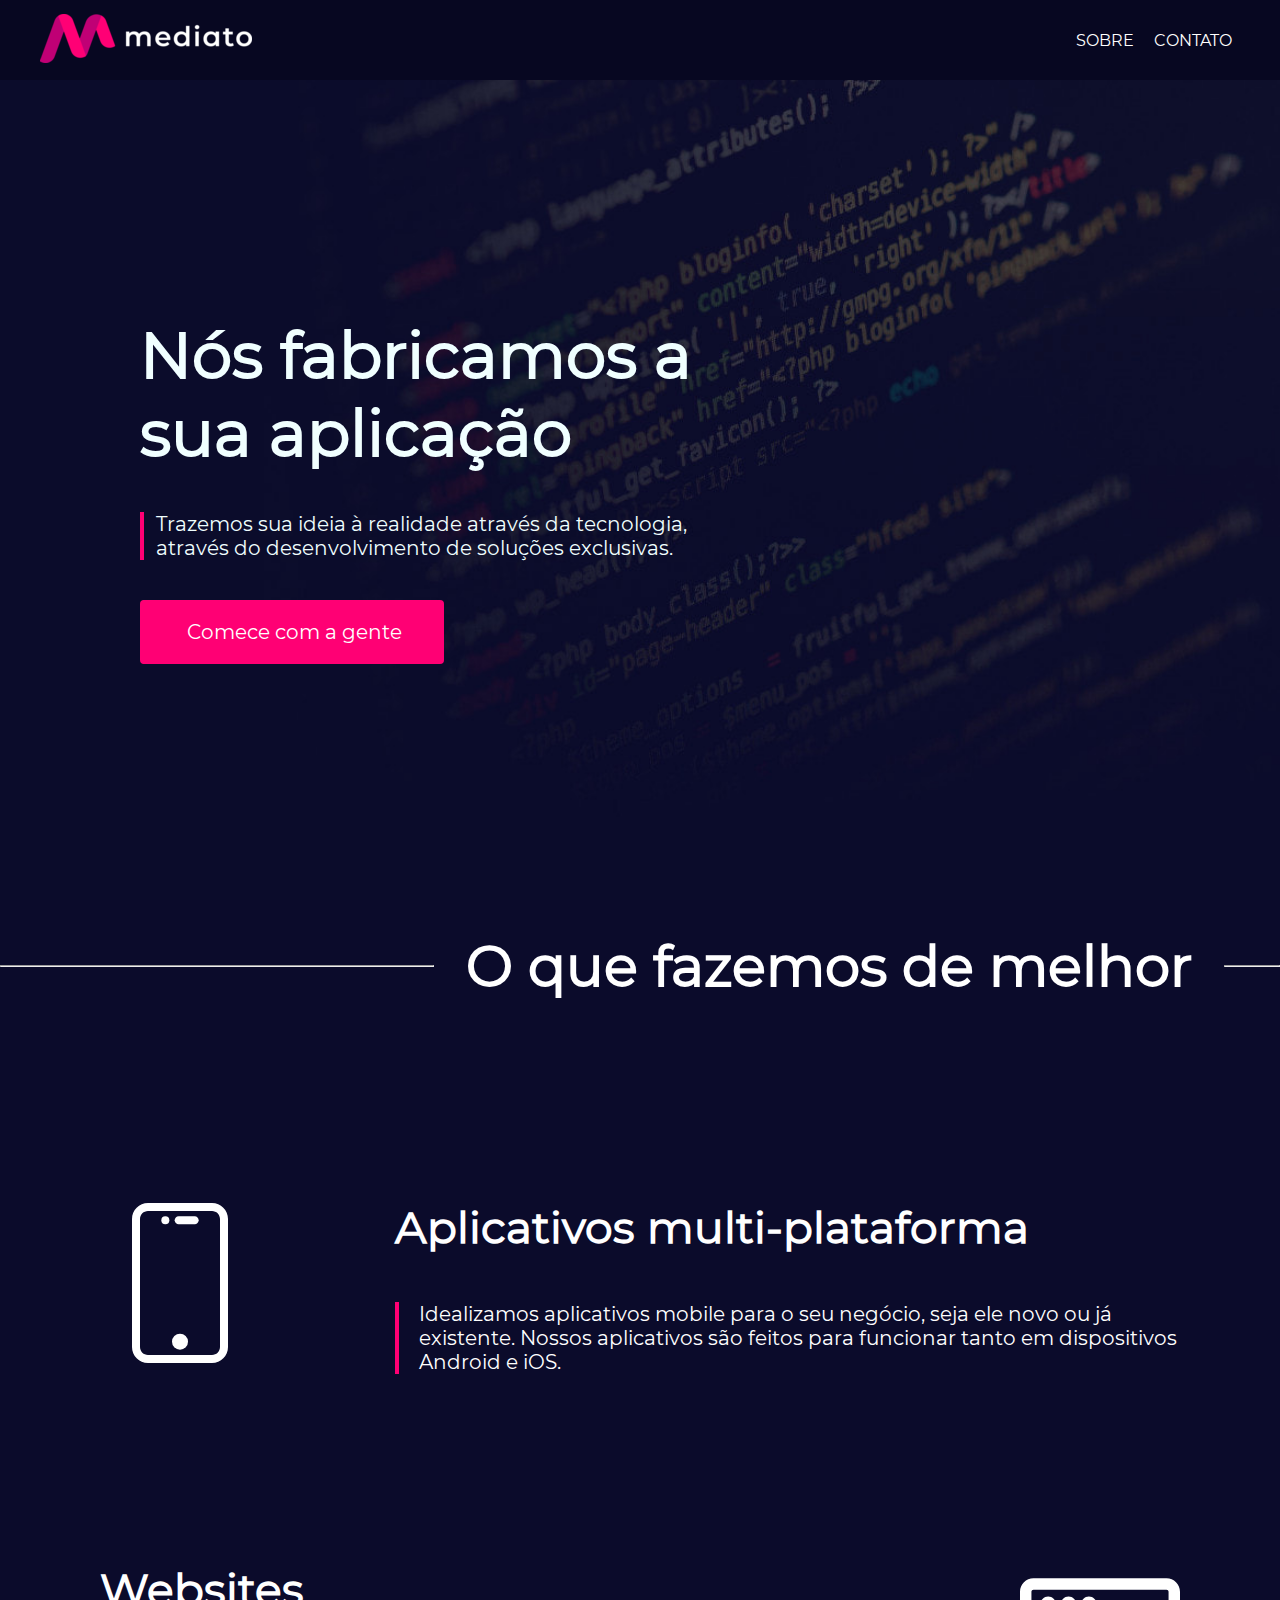
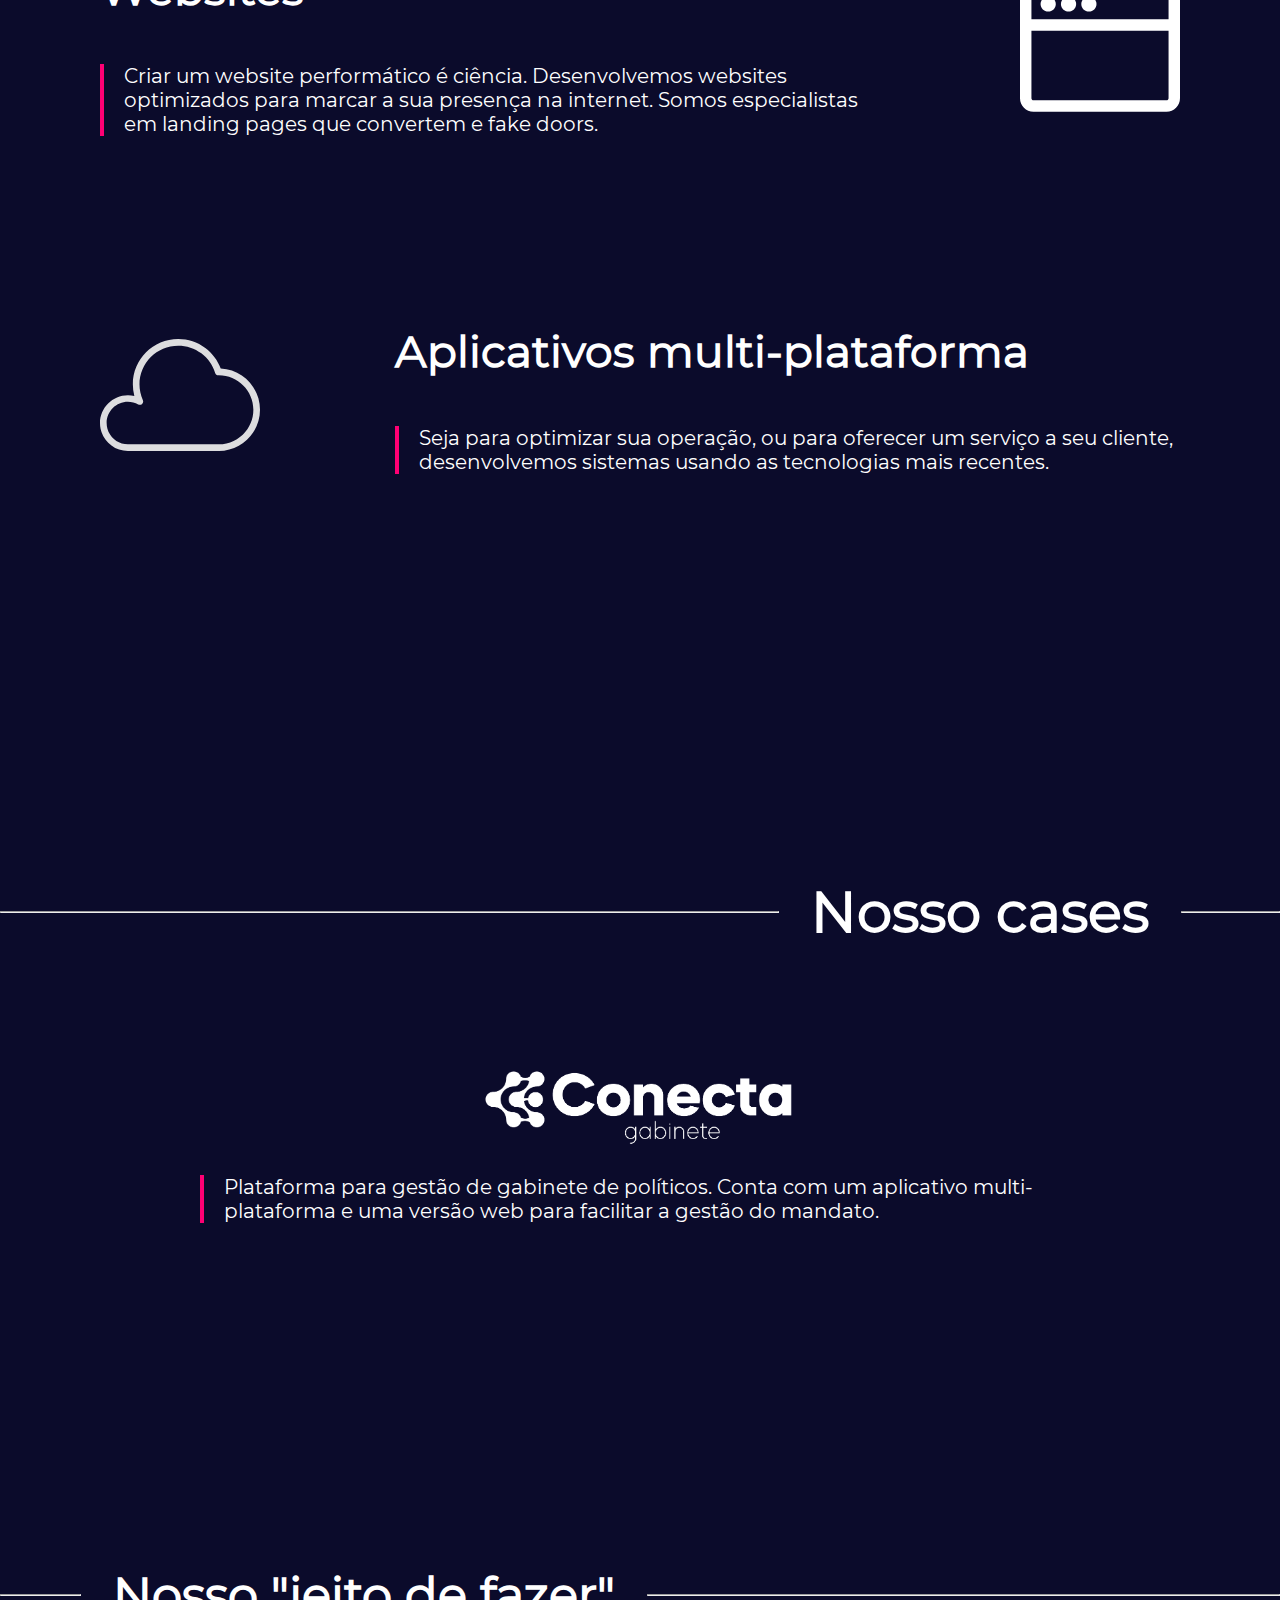
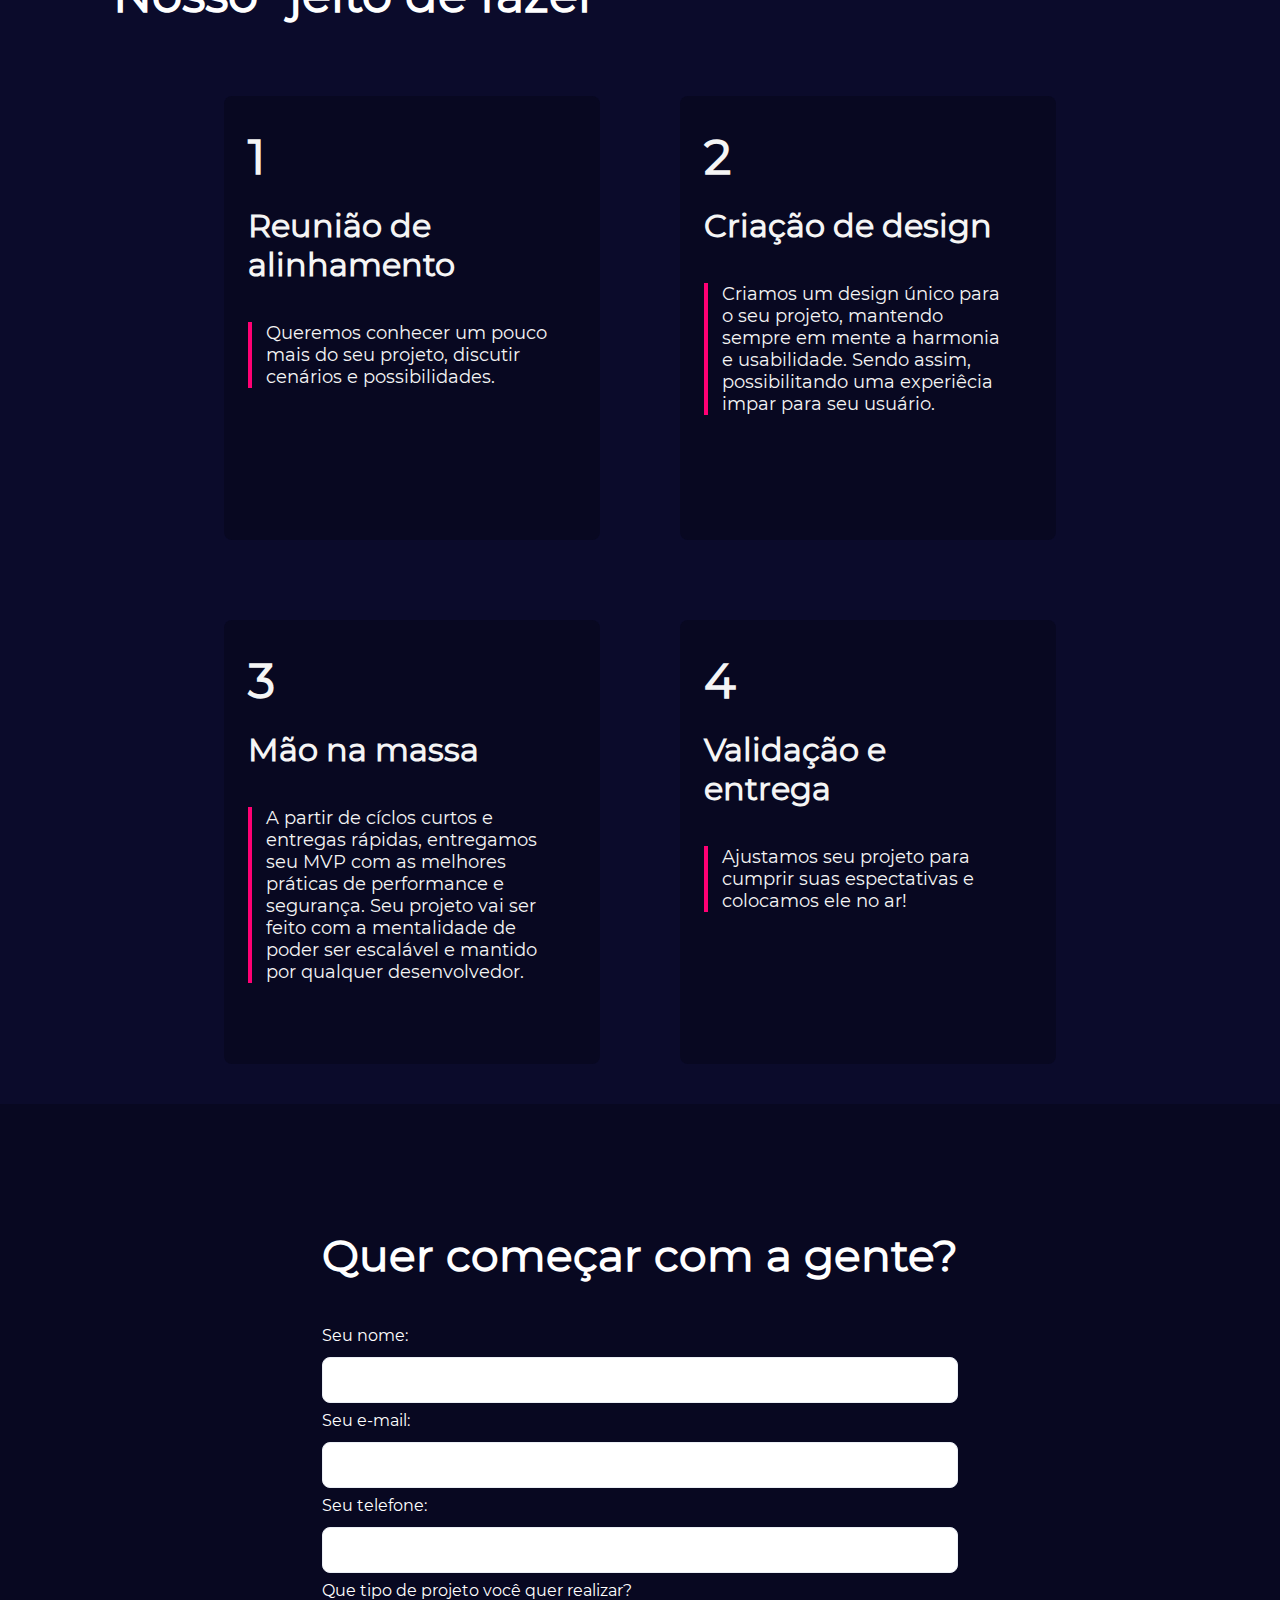
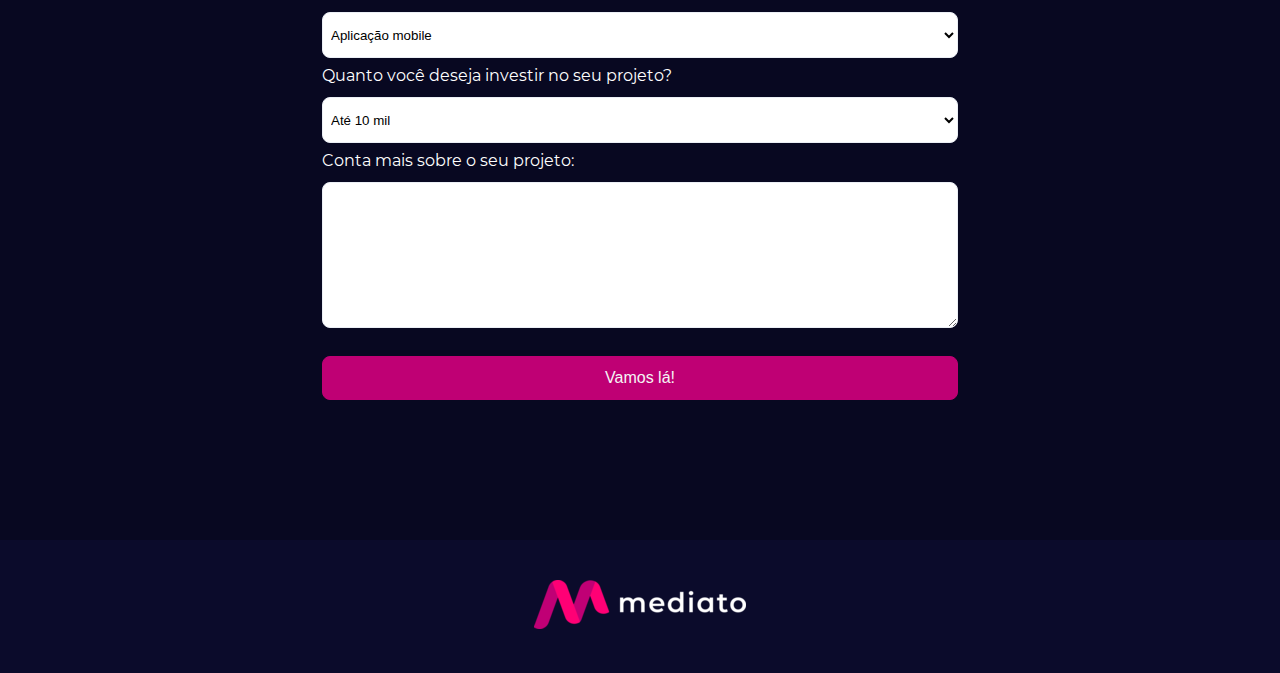
==== index.html @ 95ff173a "fix: longer title tag" ====
<!DOCTYPE html>
<html lang="en">

<head>
  <meta charset="UTF-8">
  <meta http-equiv="X-UA-Compatible" content="IE=edge">
  <meta name="viewport" content="width=device-width, initial-scale=1.0">


  <link rel="apple-touch-icon" sizes="180x180" href="/assets/fav-icons/apple-touch-icon.png">
  <link rel="icon" type="image/png" sizes="32x32" href="/assets/fav-icons/favicon-32x32.png">
  <link rel="icon" type="image/png" sizes="16x16" href="/assets/fav-icons/favicon-16x16.png">
  <link rel="manifest" href="/assets/fav-icons/site.webmanifest">
  <link rel="mask-icon" href="/assets/fav-icons/safari-pinned-tab.svg" color="#ff0074">
  <link rel="shortcut icon" href="/assets/fav-icons/favicon.ico">
  <meta name="msapplication-TileColor" content="#da532c">
  <meta name="msapplication-config" content="/assets/fav-icons/browserconfig.xml">
  <meta name="theme-color" content="#ffffff">

  <link rel="preload" as="style" href='./fonts/Montserrat.css' onload="this.rel='stylesheet'">

  <link href='./css/index.css' rel='stylesheet'>

  <title>Mediato Tecnologia - Desenvolvimento de Produtos Digitais</title>
</head>

<body>
  <header>
    <div class="header-container">
      <a href="https://mediato.dev" class="header-logo">
        <img alt="logo" width="212" height="49" src="./assets/logo.png">
      </a>
      <div id="header-menu" class="header-menu">
        <a href="#services-section">Sobre</a>
        <a href="#contact-section">Contato</a>
      </div>
      <a href="javascript:void(0);" class="icon" onclick="toggleHamburger()">
        <svg viewBox="0 0 100 80" width="40" height="40">
          <rect width="100" height="12"></rect>
          <rect y="30" width="100" height="16"></rect>
          <rect y="60" width="100" height="20"></rect>
        </svg>
      </a>
    </div>
    <div id="header-menu-mobile" class="header-menu-mobile">
      <a href="#services-section">Sobre</a>
      <a href="#contact-section">Contato</a>
    </div>

  </header>

  <section class="hero-section">
    <div class="cta-text">
      <h1>Nós fabricamos a sua aplicação</h1>
      <p>Trazemos sua ideia à realidade através da tecnologia, através do desenvolvimento de soluções exclusivas.</p>
      <a href="#contact-section">Comece com a gente</a>
    </div>
  </section>

  <section id="services-section" class="services-section">
    <div class="services-title">
      <div class="rule-start">
        <hr>
      </div>
      <h2>O que fazemos de melhor</h2>
      <div class="rule-end">
        <hr>
      </div>
    </div>

    <div class="services-list">
      <div class="services-item">
        <div class="image-container">
          <img alt="smartphone" height="160" width="160" src="./assets/smartphone.svg">
        </div>
        <div class="item-container">
          <p class="services-item-title">Aplicativos multi-plataforma</p>
          <p class="services-item-description">Idealizamos aplicativos mobile para o seu negócio, seja ele novo ou já
            existente. Nossos aplicativos são feitos para funcionar tanto em dispositivos Android e iOS.</p>
        </div>
      </div>

      <div class="services-item-reverse">
        <div class="image-container-reverse">
          <img alt="browser" height="160" width="160" src="./assets/browser-window.svg">
        </div>
        <div class="item-container">
          <p class="services-item-title">Websites</p>
          <p class="services-item-description">Criar um website performático é ciência. Desenvolvemos websites
            optimizados para marcar a sua presença na internet. Somos especialistas em landing pages que convertem e
            fake doors.</p>
        </div>
      </div>

      <div class="services-item">
        <div class="image-container">
          <img alt="cloud" height="160" width="160" src="./assets/big-cloud.svg">
        </div>
        <div class="item-container">
          <p class="services-item-title">Aplicativos multi-plataforma</p>
          <p class="services-item-description">Seja para optimizar sua operação, ou para oferecer um serviço a seu
            cliente, desenvolvemos sistemas usando as tecnologias mais recentes.</p>
        </div>
      </div>
    </div>

  </section>

  <section class="cases-section">
    <div class="cases-title">
      <div class="rule-start">
        <hr>
      </div>
      <h2>Nosso cases</h2>
      <div class="rule-end">
        <hr>
      </div>
    </div>
    <div class="cases-list">
      <div class="cases-item">
        <div class="case-image-container">
          <a href="https://conectagabinete.com.br">
            <img width="324" height="93" alt="logo conecta gabinete" src="./assets/cases/conecta-gabinete.png">
          </a>
        </div>
        <div class="cases-item-container">
          <p class="cases-item-description">Plataforma para gestão de gabinete de políticos. Conta com um aplicativo
            multi-plataforma e uma versão web para facilitar a gestão do mandato.</p>
        </div>
      </div>
    </div>


  </section>


  <section class="how-section">
    <div class="how-title">
      <div class="rule-start">
        <hr>
      </div>
      <h2>Nosso "jeito de fazer"</h2>
      <div class="rule-end">
        <hr>
      </div>
    </div>

    <div class="how-steps-list">

      <div class="how-steps-item">
        <div class="item-container">
          <div class="how-item-header">
            <p>1</p>
          </div>
          <h3 class="how-item-title">Reunião de alinhamento</h3>
          <p class="how-item-description">Queremos conhecer um pouco mais do seu projeto, discutir cenários e
            possibilidades.</p>
        </div>
      </div>

      <div class="how-steps-item">
        <div class="item-container">
          <div class="how-item-header">
            <p>2</p>
          </div>
          <h3 class="how-item-title">Criação de design</h3>
          <p class="how-item-description">Criamos um design único para o seu projeto, mantendo sempre em mente a
            harmonia e usabilidade. Sendo assim, possibilitando uma experiêcia impar para seu usuário.</p>
        </div>
      </div>

      <div class="how-steps-item">
        <div class="item-container">
          <div class="how-item-header">
            <p>3</p>
          </div>
          <h3 class="how-item-title">Mão na massa</h3>
          <p class="how-item-description">A partir de cíclos curtos e entregas rápidas, entregamos seu MVP com as
            melhores práticas de performance e segurança. Seu projeto vai ser feito com a mentalidade de poder ser
            escalável e mantido por qualquer desenvolvedor.</p>
        </div>
      </div>

      <div class="how-steps-item">
        <div class="item-container">
          <div class="how-item-header">
            <p>4</p>
          </div>
          <h3 class="how-item-title">Validação e entrega</h3>
          <p class="how-item-description">Ajustamos seu projeto para cumprir suas espectativas e colocamos ele no ar!
          </p>
        </div>
      </div>

    </div>

  </section>

  <!-- <section class="tools-section">
    <div class="tools-title">
      <div class="rule-start">
        <hr>
      </div>
      <h2>Nossas ferramentas</h2>
      <div class="rule-end">
        <hr>
      </div>
    </div>
    <div class="tools-list">
      <img alt="node-icon" class="tool-item" src="./assets/tools/node.svg" width="96" height="96" />
      <img alt="ts-icon" class="tool-item" src="./assets/tools/ts.svg" width="96" height="96" />
      <img alt="js-icon" class="tool-item" src="./assets/tools/js.svg" width="96" height="96" />
      <img alt="docker-icon" class="tool-item" src="./assets/tools/docker.svg" width="96" height="96" />
      <img alt="postgre-icon" class="tool-item" src="./assets/tools/postgre.svg" width="96" height="96" />
      <img alt="mysql-icon" class="tool-item" src="./assets/tools/mysql.svg" width="96" height="96" />
      <img alt="mongo-icon" class="tool-item" src="./assets/tools/mongo.svg" width="96" height="96" />
      <img alt="flutter-icon" class="tool-item" src="./assets/tools/flutter.svg" width="96" height="96" />
      <img alt="kotlin-icon" class="tool-item" src="./assets/tools/kotlin.svg" width="96" height="96" />
      <img alt="react-icon" class="tool-item" src="./assets/tools/react.svg" width="96" height="96" />

    </div>


  </section> -->

  <section id="contact-section" class="contact-section">
    <div class="contact-container">
      <div class="title-container">
        <h3>Quer começar com a gente?</h3>
      </div>
      <div class="form-container">
        <form action="mailer/index.php" method="post">
          <label for="name">Seu nome:</label>
          <input class="form-container-input" type="text" name="name" id="name">

          <label for="email">Seu e-mail:</label>
          <input class="form-container-input" type="email" name="email" id="email">

          <label for="phone">Seu telefone:</label>
          <input class="form-container-input" type="tel" maxlength="11" name="phone" id="phone">

          <label for="project_type">Que tipo de projeto você quer realizar?</label>
          <select name="project_type" id="project_type">
            <option value="app">Aplicação mobile</option>
            <option value="website">Website institucional</option>
            <option value="web_platadorm">Plataforma web</option>
            <option value="other">Outra coisa (especifique na descrição)</option>

          </select>

          <label for="project_budget">Quanto você deseja investir no seu projeto?</label>
          <select name="project_budget" id="project_budget">
            <option value="less_10k">Até 10 mil</option>
            <option value="10k_to_20k">de 10 a 20 mil</option>
            <option value="20k_to_30k">de 20 a 30 mil</option>
            <option value="more_30k">Mais de 30 mil</option>
          </select>

          <label for="project_description">Conta mais sobre o seu projeto:</label>
          <textarea class="form-container-input" name="project_description" id="project_description"
            spellcheck="false"></textarea>

          <input class="submit-contact" type="submit" value="Vamos lá!">
        </form>
      </div>

    </div>
  </section>

  <footer>
    <div class="footer-container">
      <a href="https://mediato.dev" class="header-logo">
        <img alt="logo" width="212" height="49" src="./assets/logo.png">
      </a>
      <!-- <div class="social">
        <a href="" class="header-logo">
          <img width="32" height="32" src="./assets/social/whatsapp.svg">
        </a>
        <a href="" class="header-logo">
          <img width="32" height="32" src="./assets/social/instagram.svg">
        </a>

      </div> -->

    </div>

  </footer>

  <script>
    function toggleHamburger() {
      var x = document.getElementById("header-menu-mobile");
      if (x.className === "header-menu-mobile") {
        x.className += "-hidden";
      } else {
        x.className = "header-menu-mobile";
      }
    }
  </script>

</body>

</html>
---- fonts/Montserrat.css ----
/* cyrillic-ext */
@font-face {
  font-family: 'Montserrat';
  font-style: normal;
  font-weight: 400;
  src: url(JTUSjIg1_i6t8kCHKm459WRhyzbi.woff2) format('woff2');
  unicode-range: U+0460-052F, U+1C80-1C88, U+20B4, U+2DE0-2DFF, U+A640-A69F, U+FE2E-FE2F;
}
/* cyrillic */
@font-face {
  font-family: 'Montserrat';
  font-style: normal;
  font-weight: 400;
  src: url(JTUSjIg1_i6t8kCHKm459W1hyzbi.woff2) format('woff2');
  unicode-range: U+0400-045F, U+0490-0491, U+04B0-04B1, U+2116;
}
/* vietnamese */
@font-face {
  font-family: 'Montserrat';
  font-style: normal;
  font-weight: 400;
  src: url(JTUSjIg1_i6t8kCHKm459WZhyzbi.woff2) format('woff2');
  unicode-range: U+0102-0103, U+0110-0111, U+0128-0129, U+0168-0169, U+01A0-01A1, U+01AF-01B0, U+1EA0-1EF9, U+20AB;
}
/* latin-ext */
@font-face {
  font-family: 'Montserrat';
  font-style: normal;
  font-weight: 400;
  src: url(JTUSjIg1_i6t8kCHKm459Wdhyzbi.woff2) format('woff2');
  unicode-range: U+0100-024F, U+0259, U+1E00-1EFF, U+2020, U+20A0-20AB, U+20AD-20CF, U+2113, U+2C60-2C7F, U+A720-A7FF;
}
/* latin */
@font-face {
  font-family: 'Montserrat';
  font-style: normal;
  font-weight: 400;
  src: url(JTUSjIg1_i6t8kCHKm459Wlhyw.woff2) format('woff2');
  unicode-range: U+0000-00FF, U+0131, U+0152-0153, U+02BB-02BC, U+02C6, U+02DA, U+02DC, U+2000-206F, U+2074, U+20AC, U+2122, U+2191, U+2193, U+2212, U+2215, U+FEFF, U+FFFD;
}
---- css/index.css ----
body { 
  margin: 0;
  font-family: Montserrat, Arial, Helvetica, sans-serif;
}

header {
  background-color: #070721;
}

.header-container {
  display: flex;
  justify-content: space-between;
  align-items: center;
  background-color: #070721;
  margin: 0px 40px 0px 40px;
  height: 80px;
  font-weight: 500;
}


.header-menu > a {
  padding: 8px;
  text-transform: uppercase;
  border-radius: 4px;
  color: white;
  text-decoration: none;
}

.header-menu > a:hover {
  background-color: #bf0074;
  color: #080821;
}

.hero-section {
  color: azure;
  display: flex;
  justify-content: flex-start;
  min-height: calc(100vh - 80px);
  background-image: url("../assets/bg-code.jpg");
  background-size: cover;
}

.cta-text {
  display: flex;
  flex-direction: column;
  padding: 120px;
  max-width: 50vw;
  justify-content: center;
}

.cta-text > h1 {
  margin: 20px;
  font-size: 64px;
}

.cta-text > p {
  border-left: 4px solid #ff0074;
  margin: 20px;
  padding-left: 12px;
  font-size: 20px;
}

.cta-text > a {
  border-radius: 4px;
  text-align: center;
  width: 260px;
  background-color: #ff0074;
  border-left: 4px solid #ff0074;
  margin: 20px;
  padding: 20px;
  font-size: 20px;

  
  color: white;
  text-decoration: none;
}

.services-section {
  background-color: #0B0B2B;
  color: white;
  display: flex;
  flex-direction: column;
  justify-content: flex-start;
  min-height: 100vh;
}

.services-title {
  display: flex;
  flex-direction: row;
}

.services-section h2 {
  font-size: 56px;
  text-align: center;
  margin: 32px;
}

.rule-start {
  margin: auto;
  flex-grow: 4;
}

.rule-end {
  margin: auto;
  flex-grow: 0.5;
}

.services-list {
  margin: 0 400px 0 400px;
}

.services-item {
  justify-content: flex-start;
  display: flex;
  flex-direction: row;
  margin: 140px 0 140px 0;
}

.services-item-reverse {
  display: flex;
  flex-direction: row-reverse;
  margin: 140px 0 140px 0;
}

.image-container {
  display: flex;
  align-items: center;
  width: min-content;
  flex-grow: 1;
}

.case-image-container {
  display: flex;
  align-items: center;
  width: min-content;
  flex-grow: 1;
}

.image-container-reverse {
  display: flex;
  align-items: center;
  justify-content: flex-end;
  width: min-content;
  flex-grow: 1;
}

.image-container > img {
  filter: invert(1);
}

.image-container-reverse > img {
  filter: invert(1);
}

.item-container {
  width: min-content;
  flex-grow: 4;
  display: flex;
  flex-direction: column;
}


.services-item-title {
  font-size: 44px;
  font-weight: 800;
  margin: 28px 0 28px 0;
}

.services-item-description {
  border-left: 4px solid #ff0074;
  padding-left: 20px;
  font-size: 20px;
}

.cases-section {
  background-color: #0B0B2B;
  color: white;
  display: flex;
  flex-direction: column;
  justify-content: center;
  min-height: 100vh;
}

.cases-title {
  display: flex;
  flex-direction: row;
}

.cases-section h2 {
  font-size: 56px;
  text-align: center;
  margin: 32px;
}

.cases-list {
  margin: 0 200px 0 200px;
}

.cases-item {
  justify-content: center;
  align-items: center;
  display: flex;
  flex-direction: column;
  margin: 80px 0 80px 0;
}

.cases-item-description {
  border-left: 4px solid #ff0074;
  padding-left: 20px;
  font-size: 20px;
}

.cases-item-container {
  flex-grow: 4;
  display: flex;
  flex-direction: column;
}


.how-section {
  background-color: #0b0b2b;
  color: white;
  display: flex;
  flex-direction: column;
  justify-content: flex-start;
  min-height: 90vh;
}

.how-title {
  display: flex;
  flex-direction: row-reverse;
}

.how-section h2 {
  font-size: 48px;
  text-align: center;
  margin: 32px;
}

.how-steps-list {
  display: flex;
  flex-direction: row;
  justify-content: center;
  align-items: center;
  flex-wrap: wrap;
  min-height: calc(100vh - 122.55px);
}

.how-steps-item {
  height: 380px;
  background-color: #080821;
  color: #f5f5f5;
  display: flex;
  flex-direction: row;
  padding: 32px 52px 32px 24px;
  border-radius: 8px;
  margin: 40px;
  width: 300px;
}

.how-item-header {
  display: flex;
  flex-direction: row;
  justify-content: space-between;
}

.how-item-header > p {
  color: #f5f5f5;
  font-weight: 900;
  font-size: 48px;
  margin: 0px;
}

.how-item-title {
  font-size: 32px;
  font-weight: 800;
  margin: 20px 0 20px 0;
}

.how-item-description {
  border-left: 4px solid #ff0074;
  padding-left: 14px;
  font-size: 18px;
}

.how-item-header > img {
  filter: invert(1);
}

.tools-section {
  background: linear-gradient(#0b0b2b, #080821);
  background-color: #0b0b2b;
  color: white;
  display: flex;
  flex-direction: column;
  justify-content: flex-start;
}

.tools-title {
  display: flex;
  flex-direction: row;
}

.tools-section h2 {
  font-size: 48px;
  text-align: center;
  margin: 32px;
}

.tools-list {
  display: flex;
  flex-direction: row;
  justify-content: center;
  align-items: center;
  flex-wrap: wrap;
  min-height: 32vh;
  margin: 40px;
}

.tool-item {
  border-radius: 200px;
  background-color: #f5f5f5;
  margin: 8px;
}

.contact-section {
  background-color: #080821;
  color: white;
  display: flex;
  flex-direction: column;
  justify-content: center;
  align-items: center;
}

.title-container > h3 {
  font-size: 44px;
}

.contact-container {
  display: flex;
  flex-direction: column;
  max-width: 1000px;
  padding: 80px 40px 40px;
  margin-bottom: 100px;
}

.form-container {
  display: flex;
  flex-direction: column;
}

.form-container > form {
  display: flex;
  flex-direction: column;
}

.form-container-input {
  font-size: 16px;
  border-radius: 8px;
  border: 1px solid rgb(235, 239, 245);
  background: rgb(255, 255, 255);
  height: 20px;
  padding: 12px 16px;
  margin: 8px 0px 8px 0px
}

.form-container > form > select, option {
  border-radius: 8px;
  border: 1px solid rgb(235, 239, 245);
  background: rgb(255, 255, 255);
  height: 46px;
  margin: 8px 0px 8px 0px;
  padding: 4px;
}

.form-container > form > textarea {
  border-radius: 8px;
  border: 1px solid rgb(235, 239, 245);
  background: rgb(255, 255, 255);
  height: 120px;
  margin: 8px 0px 8px 0px
}


.form-container > form > label {
  margin: 0 0 4px 0;
  font-size: 16px;
}

footer {
  background-color: #0B0B2B;
  padding: 40px;
  display: flex;
  justify-content: center;


}

.footer-container {
  display: flex;
  flex-direction: row;
  justify-content: space-around;
  width: 100%;
}

.social{
  display: flex;
  flex-direction: row;
}

.social > a {
  margin: 0px 8px 0px 8px;
}

.icon {
  display: none;
  margin: 20px;
}

.header-menu-mobile-hidden {
  display: flex;
  flex-direction: column;
  justify-content: center;
}

.header-menu-mobile {
  display: none;
}

.header-menu-mobile-hidden > a {
  text-align: center;
  padding: 8px;
  text-transform: uppercase;
  border-radius: 4px;
  color: white;
  text-decoration: none;
}

.header-menu-mobile-hidden > a:hover {
  background-color: #bf0074;
  color: #080821;
}

.submit-contact {
  color: #f5f5f5;
  font-weight: 500;
  font-size: 16px;
  margin-top: 20px;
  height: 44px !important;
  background-color: #bf0074;
  border-radius: 8px;
  border: 1px solid #bf0074;

}


@media (max-width: 768px) {
  .header-container {
    display: flex;
    flex-direction: row;
    align-items: flex-start;
    background-color: #070721;
    font-weight: 500;
    width: 100%;
    margin: unset;
    height: auto;
  }

  .header-logo {
    margin: 20px;
  }

  .hero-section {
    color: azure;
    display: flex;
    justify-content: flex-start;
    min-height: calc(100vh - 80px);
    background-image: url("../assets/bg-code-mobile.jpg");
    background-size: cover;
    width: 100vw;
  }

  .cta-text {
    display: flex;
    flex-direction: column;
    align-items: center;
    padding: 8px;
    justify-content: center;
    max-width: 100vw;
  }

  .cta-text > h1 {
    margin: 20px;
    font-size: 36px;
  }

  .services-section h2 {
    font-size: 36px;
    text-align: center;
    margin: 32px;
  }

  .services-list {
    margin: 8px;
  }

  .cases-list {
    margin: 56px;
  }

  .services-item {
    justify-content: flex-start;
    align-items: center;
    display: flex;
    flex-direction: column;
    margin: 80px 0 80px 0;
  }

  .services-item-reverse {
    display: flex;
    align-items: center;
    flex-direction: column;
    margin: 80px 0 80px 0;

  }

  .services-item-title {
    font-size: 28px;
    font-weight: 800;
    margin: 28px 0 28px 0;
  }

  .services-item-description {
    font-size: 24px;
  }

  .item-container {
    text-align: center;
    width: unset;
    flex-grow: 4;
    display: flex;
    flex-direction: column;
  }

  .cases-section h2 {
    font-size: 36px;
    text-align: center;
    margin: 32px;
  }

  .cases-item {
    justify-content: center;
    align-items: center;
    display: flex;
    flex-direction: column;
    margin: 0px 0 0px 0;
  }

  .how-section h2 {
    font-size: 36px;
    text-align: center;
    margin: 32px;
  }

  .how-steps-item {
    height: auto;
    background-color: #080821;
    display: flex;
    flex-direction: row;
    padding: 40px;
    border-radius: 8px;
    margin: 20px;
    width: 100vw;
  }

  .how-steps-list {
    margin-top: 40px;
  }

  .tools-section h2 {
    font-size: 28px;
    text-align: center;
    margin: 32px;
  }

  .cta-text > a {
    width: initial;
  }

  .header-logo > img {
    width: 141.333333333px;
    height: 32.666666667px;
  }

  .header-menu {
    display: none;
  }


  .icon {
    display: initial;
    margin: 20px;
  }

  .icon > svg {
    width: 32px;
    height: 32px;
    fill: #ff0074;
  }

  .footer-container {
    display: flex;
    flex-direction: column;
    justify-content: space-around;
    width: 100%;
  }

  .social {
    flex-direction: row;
    justify-content: center;
    margin-top: 40px;
  }

  .header-logo {
    display: flex;
    justify-content: center;
  }
  
}

@media (max-width: 1400px) {
  .services-list {
    margin: 0 100px 0 100px;
  }
}
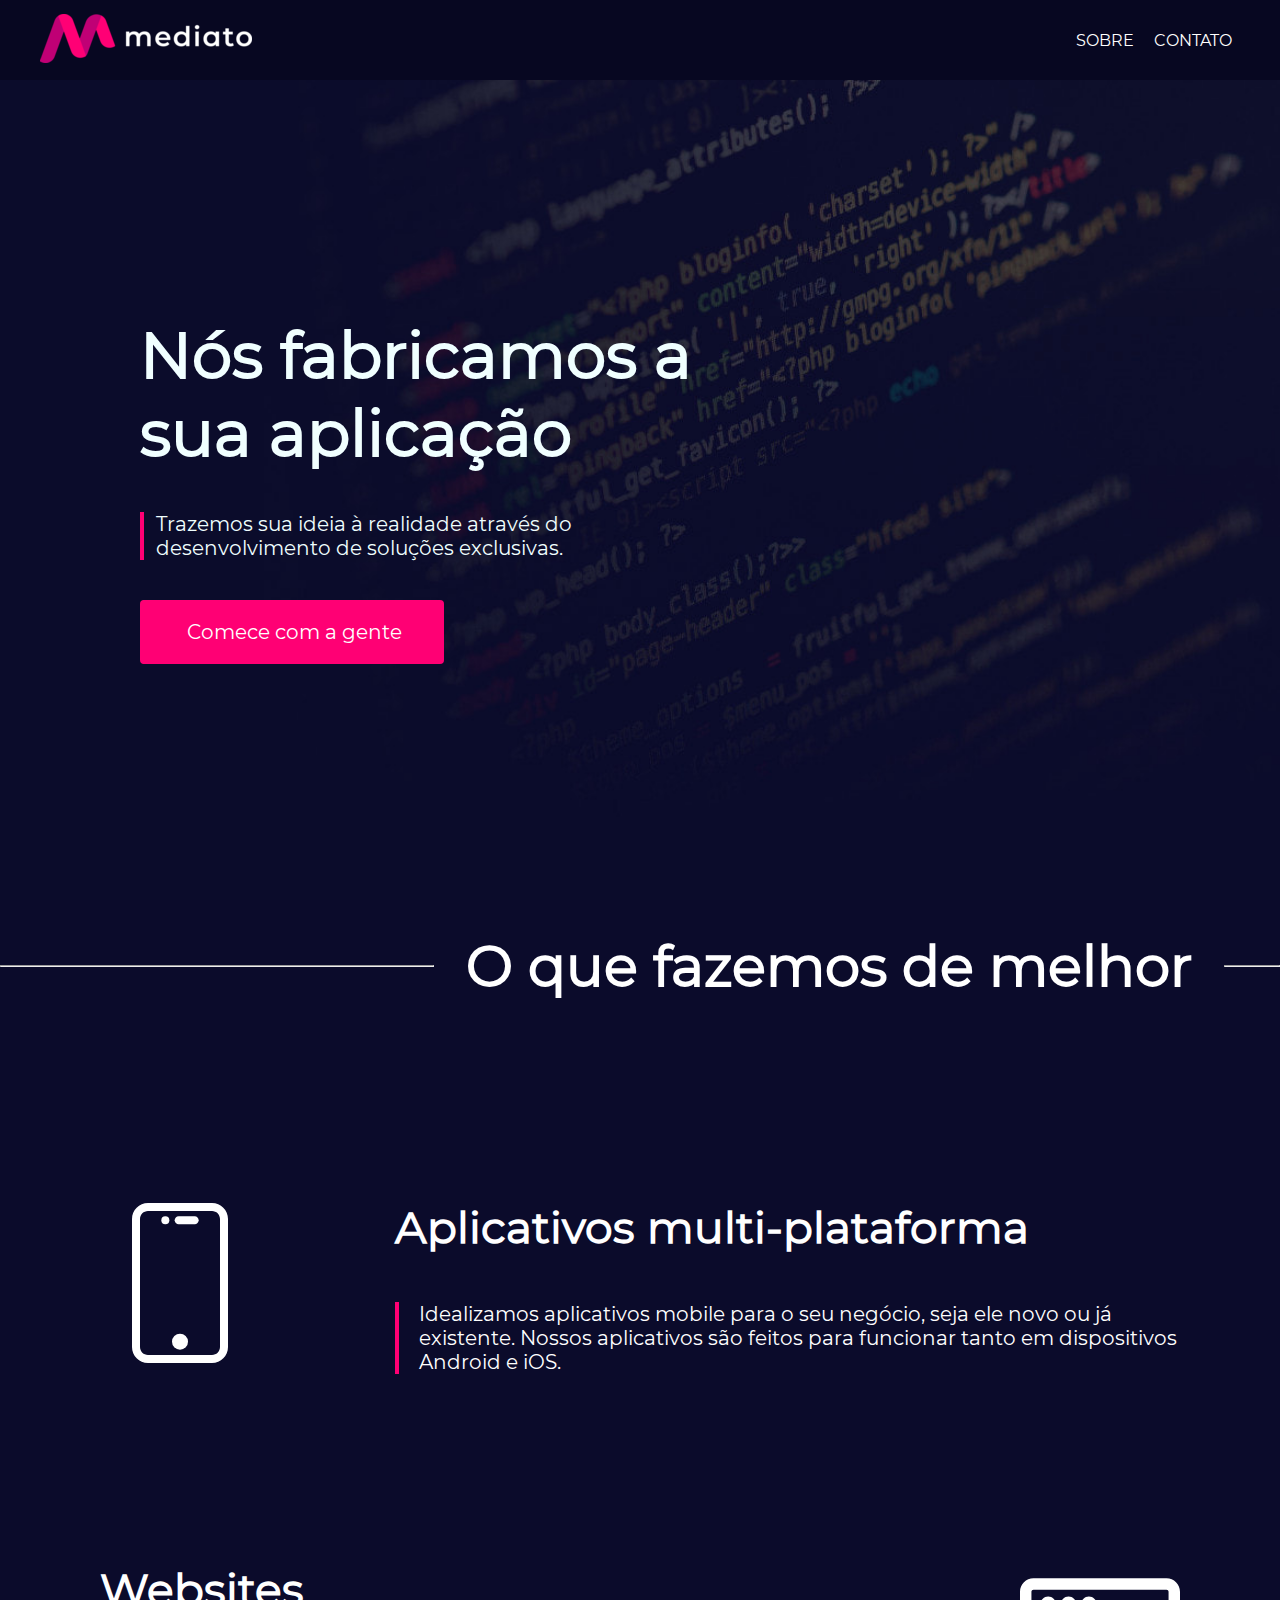
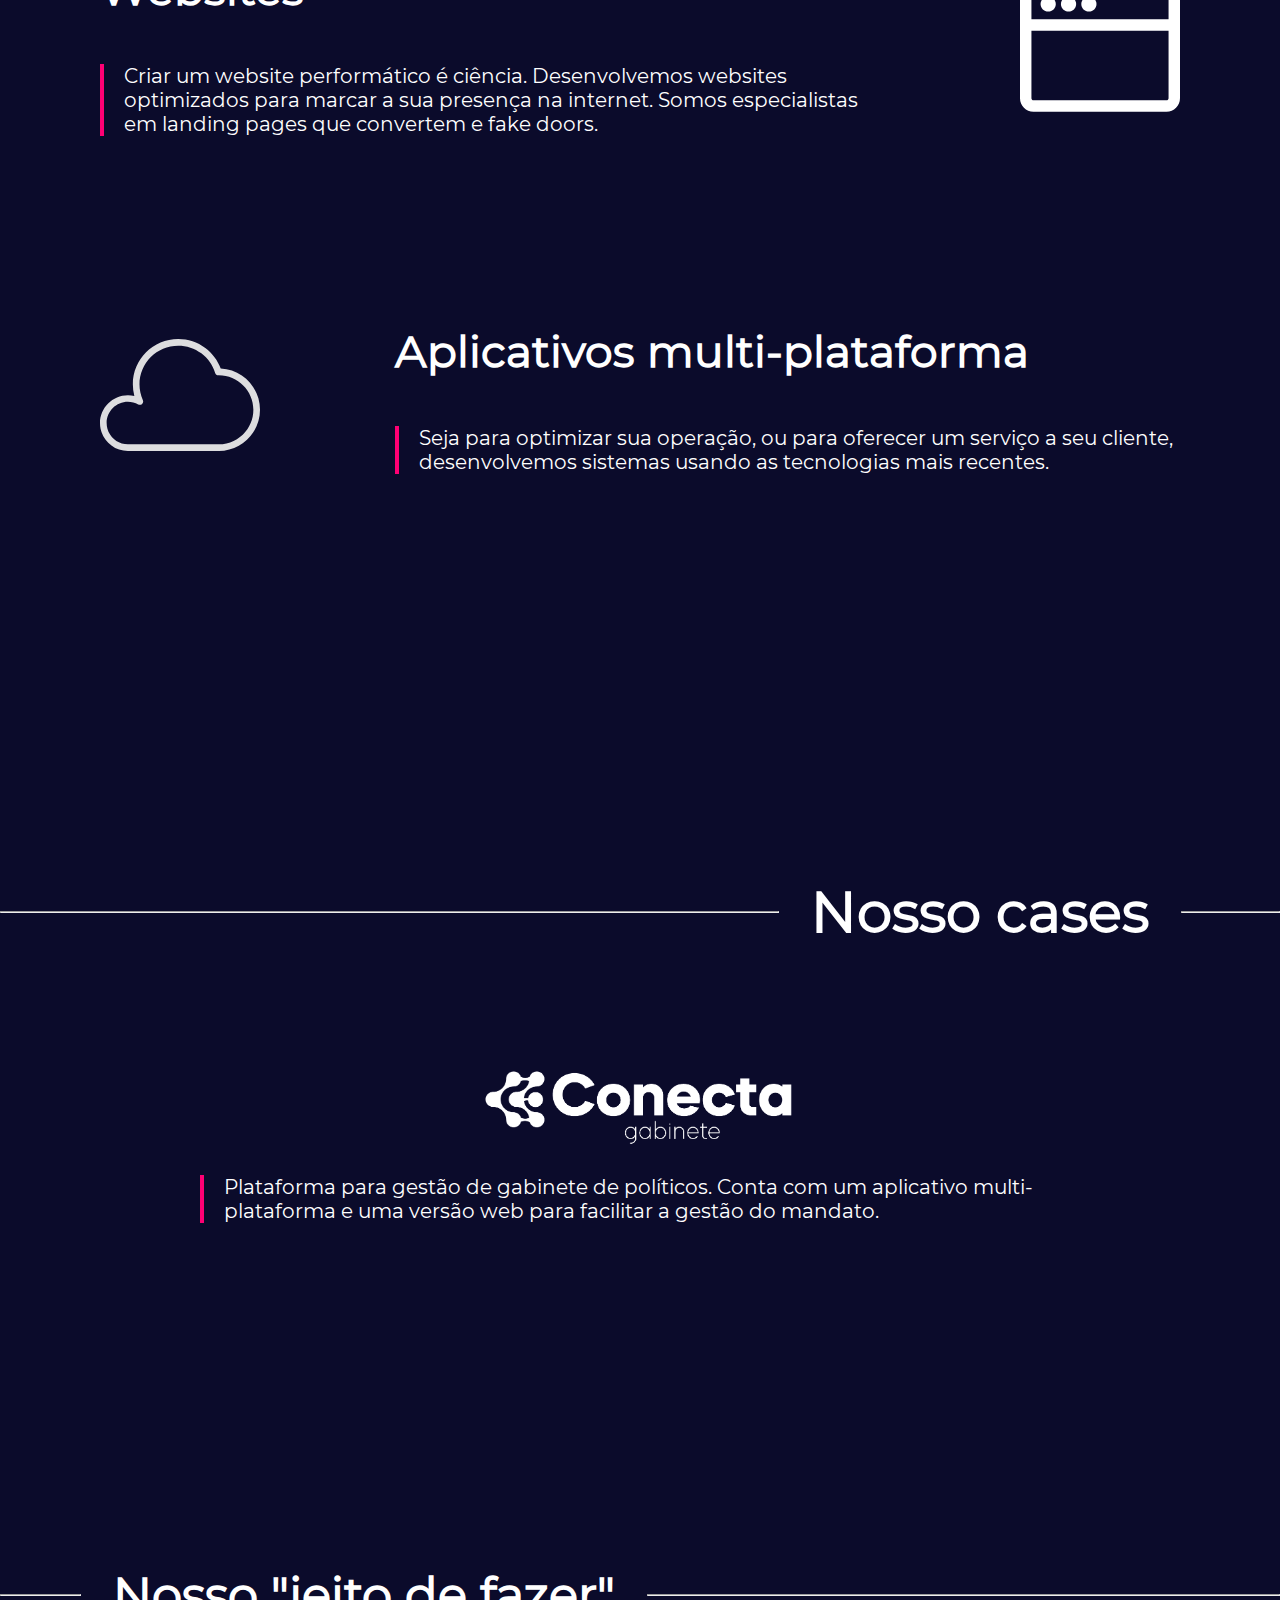
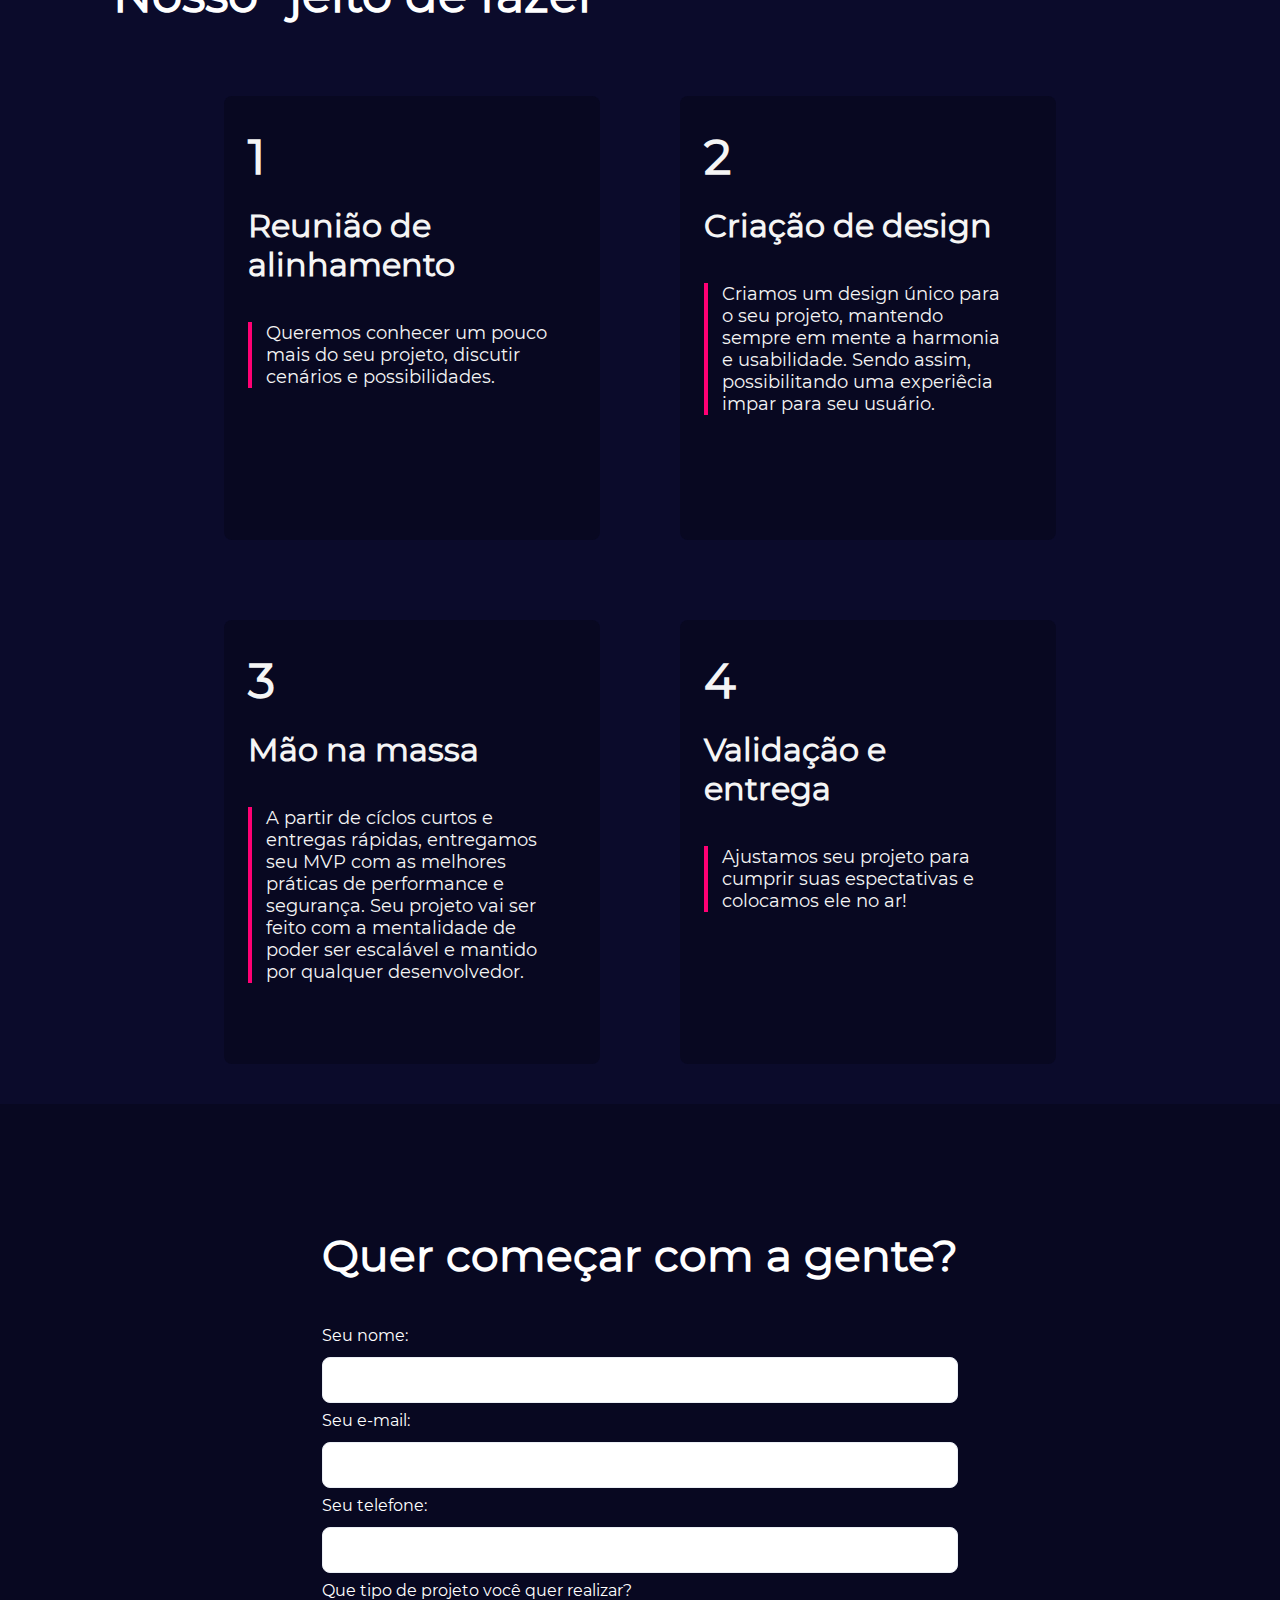
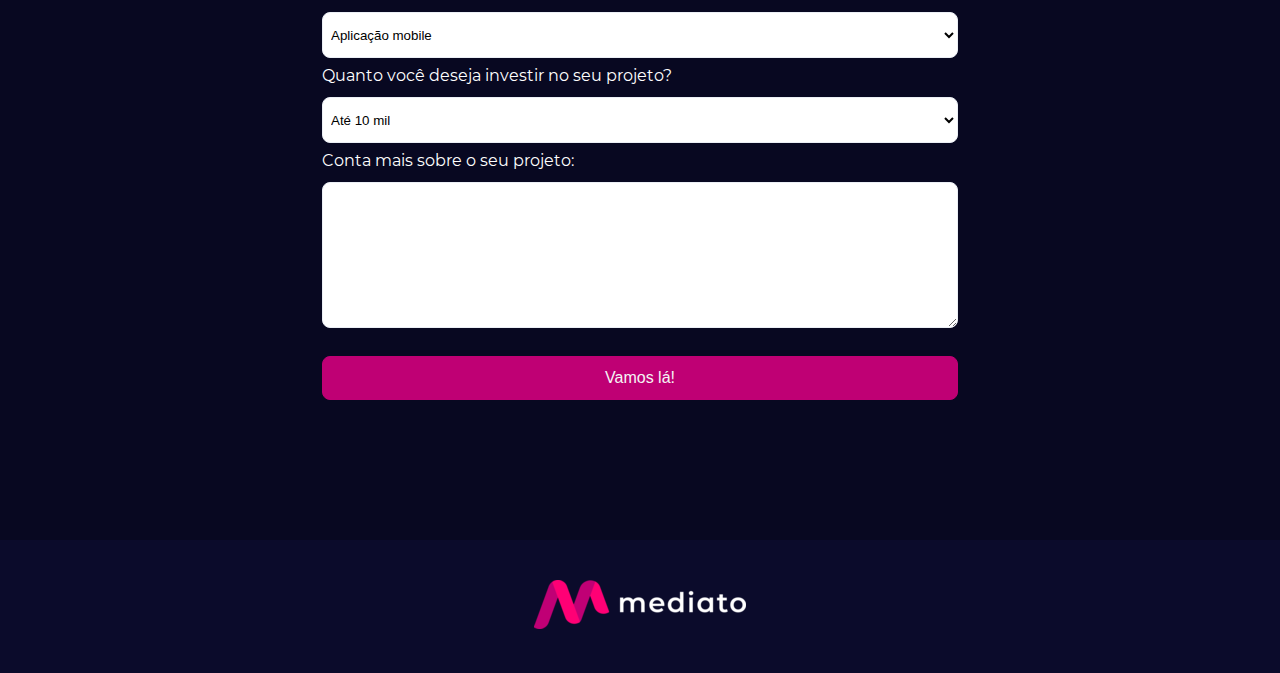
==== commit dfe20ae4: "fix: fix main phrase" ====
--- a/index.html
+++ b/index.html
@@ -6,6 +6,8 @@
   <meta http-equiv="X-UA-Compatible" content="IE=edge">
   <meta name="viewport" content="width=device-width, initial-scale=1.0">
 
+  <meta name="description"
+    content="Somos especialistas em desenvolvimento apps, websites e software de excelência. Tire sua ideia do papel com a gente!">
 
   <link rel="apple-touch-icon" sizes="180x180" href="/assets/fav-icons/apple-touch-icon.png">
   <link rel="icon" type="image/png" sizes="32x32" href="/assets/fav-icons/favicon-32x32.png">
@@ -52,7 +54,7 @@
   <section class="hero-section">
     <div class="cta-text">
       <h1>Nós fabricamos a sua aplicação</h1>
-      <p>Trazemos sua ideia à realidade através da tecnologia, através do desenvolvimento de soluções exclusivas.</p>
+      <p>Trazemos sua ideia à realidade através do desenvolvimento de soluções exclusivas.</p>
       <a href="#contact-section">Comece com a gente</a>
     </div>
   </section>
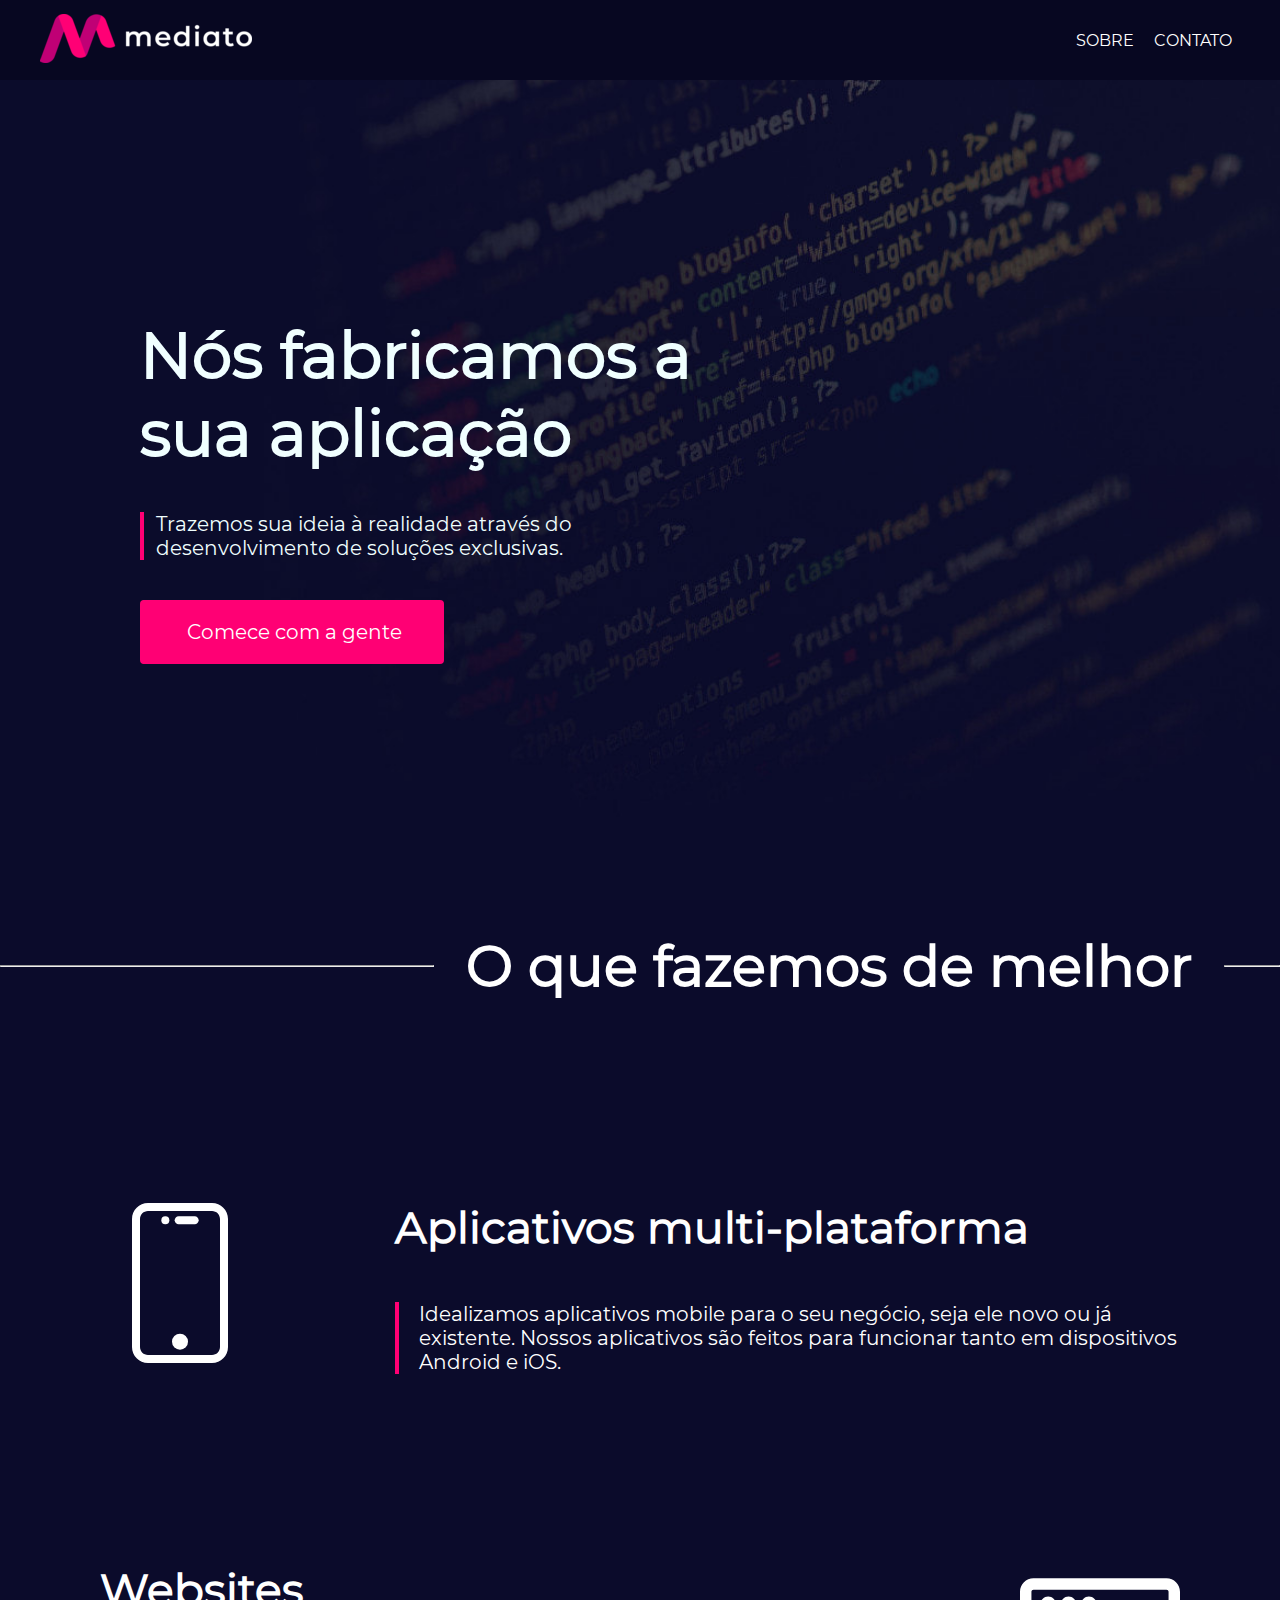
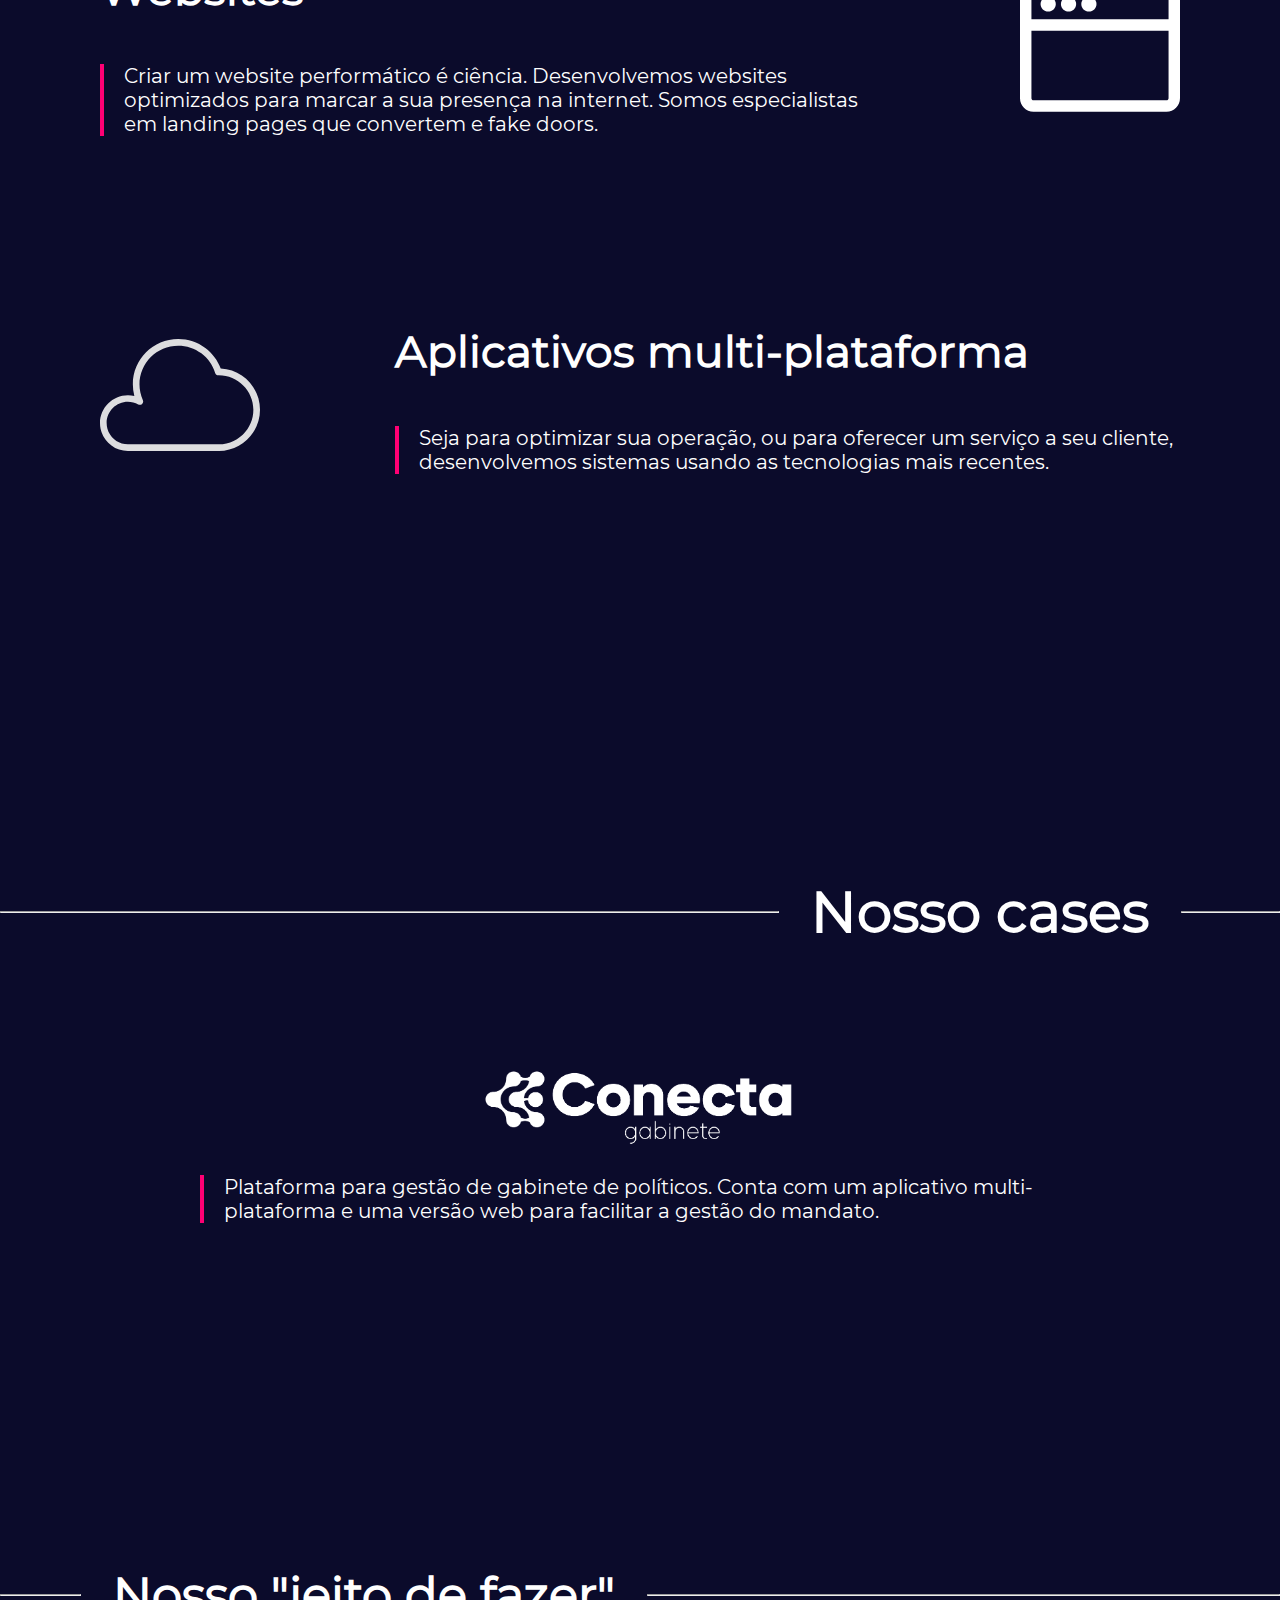
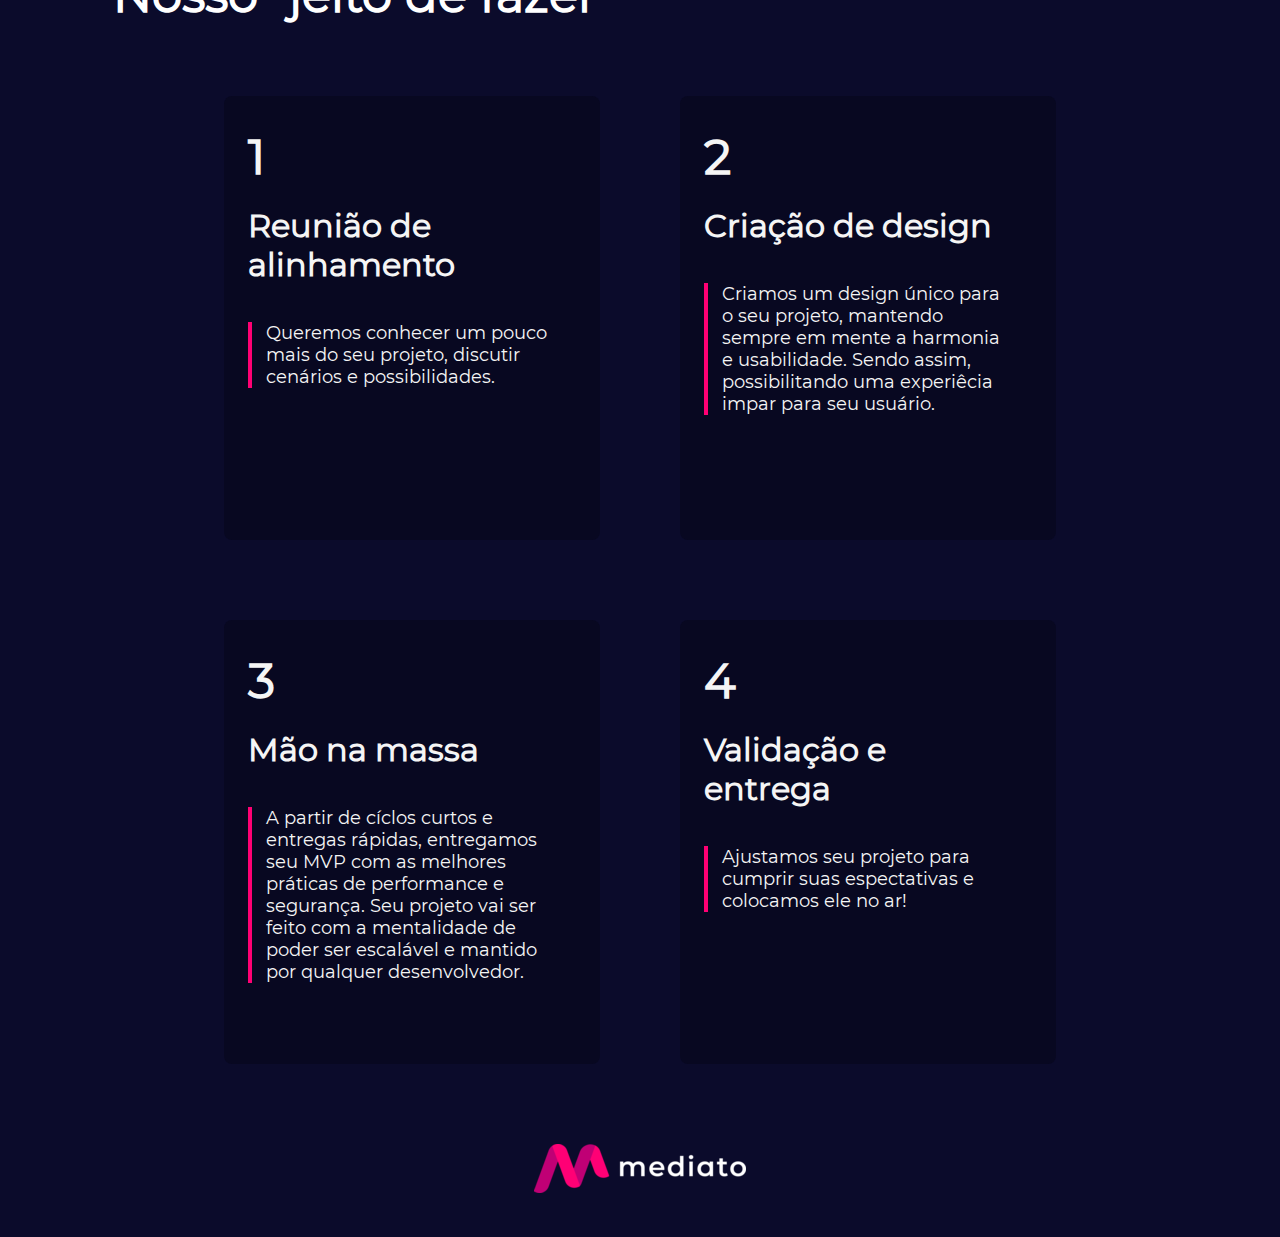
==== commit 6c7fa589: "hide form" ====
--- a/index.html
+++ b/index.html
@@ -24,6 +24,12 @@
   <link href='./css/index.css' rel='stylesheet'>
 
   <title>Mediato Tecnologia - Desenvolvimento de Produtos Digitais</title>
+  <script src="https://www.google.com/recaptcha/api.js"></script>
+  <script>
+    function onSubmit(token) {
+      document.getElementById("contact-form").submit();
+    }
+  </script>
 </head>
 
 <body>
@@ -225,13 +231,13 @@
 
   </section> -->
 
-  <section id="contact-section" class="contact-section">
+  <!-- <section id="contact-section" class="contact-section">
     <div class="contact-container">
       <div class="title-container">
         <h3>Quer começar com a gente?</h3>
       </div>
       <div class="form-container">
-        <form action="mailer/index.php" method="post">
+        <form id="contact-form" action="mailer/index.php" method="post">
           <label for="name">Seu nome:</label>
           <input class="form-container-input" type="text" name="name" id="name">
 
@@ -262,12 +268,13 @@
           <textarea class="form-container-input" name="project_description" id="project_description"
             spellcheck="false"></textarea>
 
-          <input class="submit-contact" type="submit" value="Vamos lá!">
+          <input class="submit-contact g-recaptcha" type="submit" value="Vamos lá!"
+            data-sitekey="6LdvzoUiAAAAAPeWMJE7sxZ9J7f-HGFKrZCbsxWG" data-callback='onSubmit' data-action='submit'>
         </form>
       </div>
 
     </div>
-  </section>
+  </section> -->
 
   <footer>
     <div class="footer-container">
@@ -281,7 +288,6 @@
         <a href="" class="header-logo">
           <img width="32" height="32" src="./assets/social/instagram.svg">
         </a>
-
       </div> -->
 
     </div>
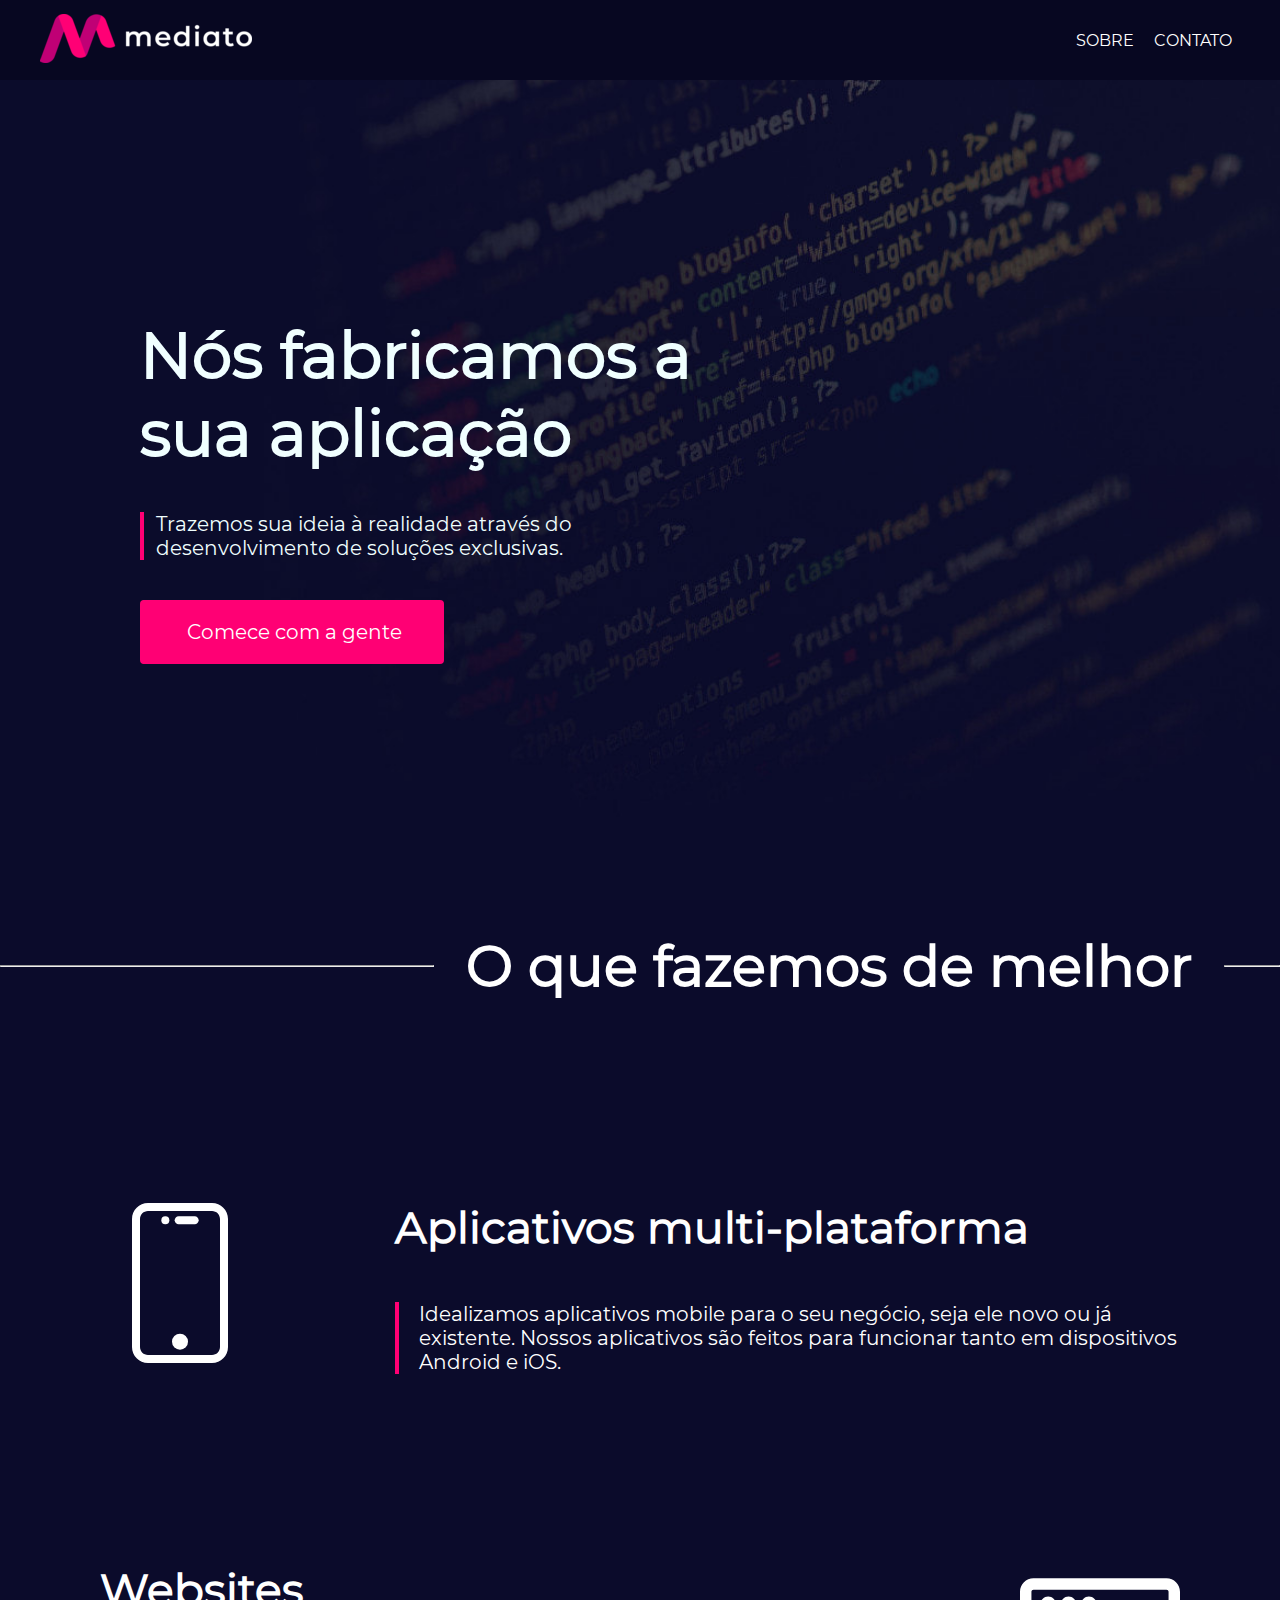
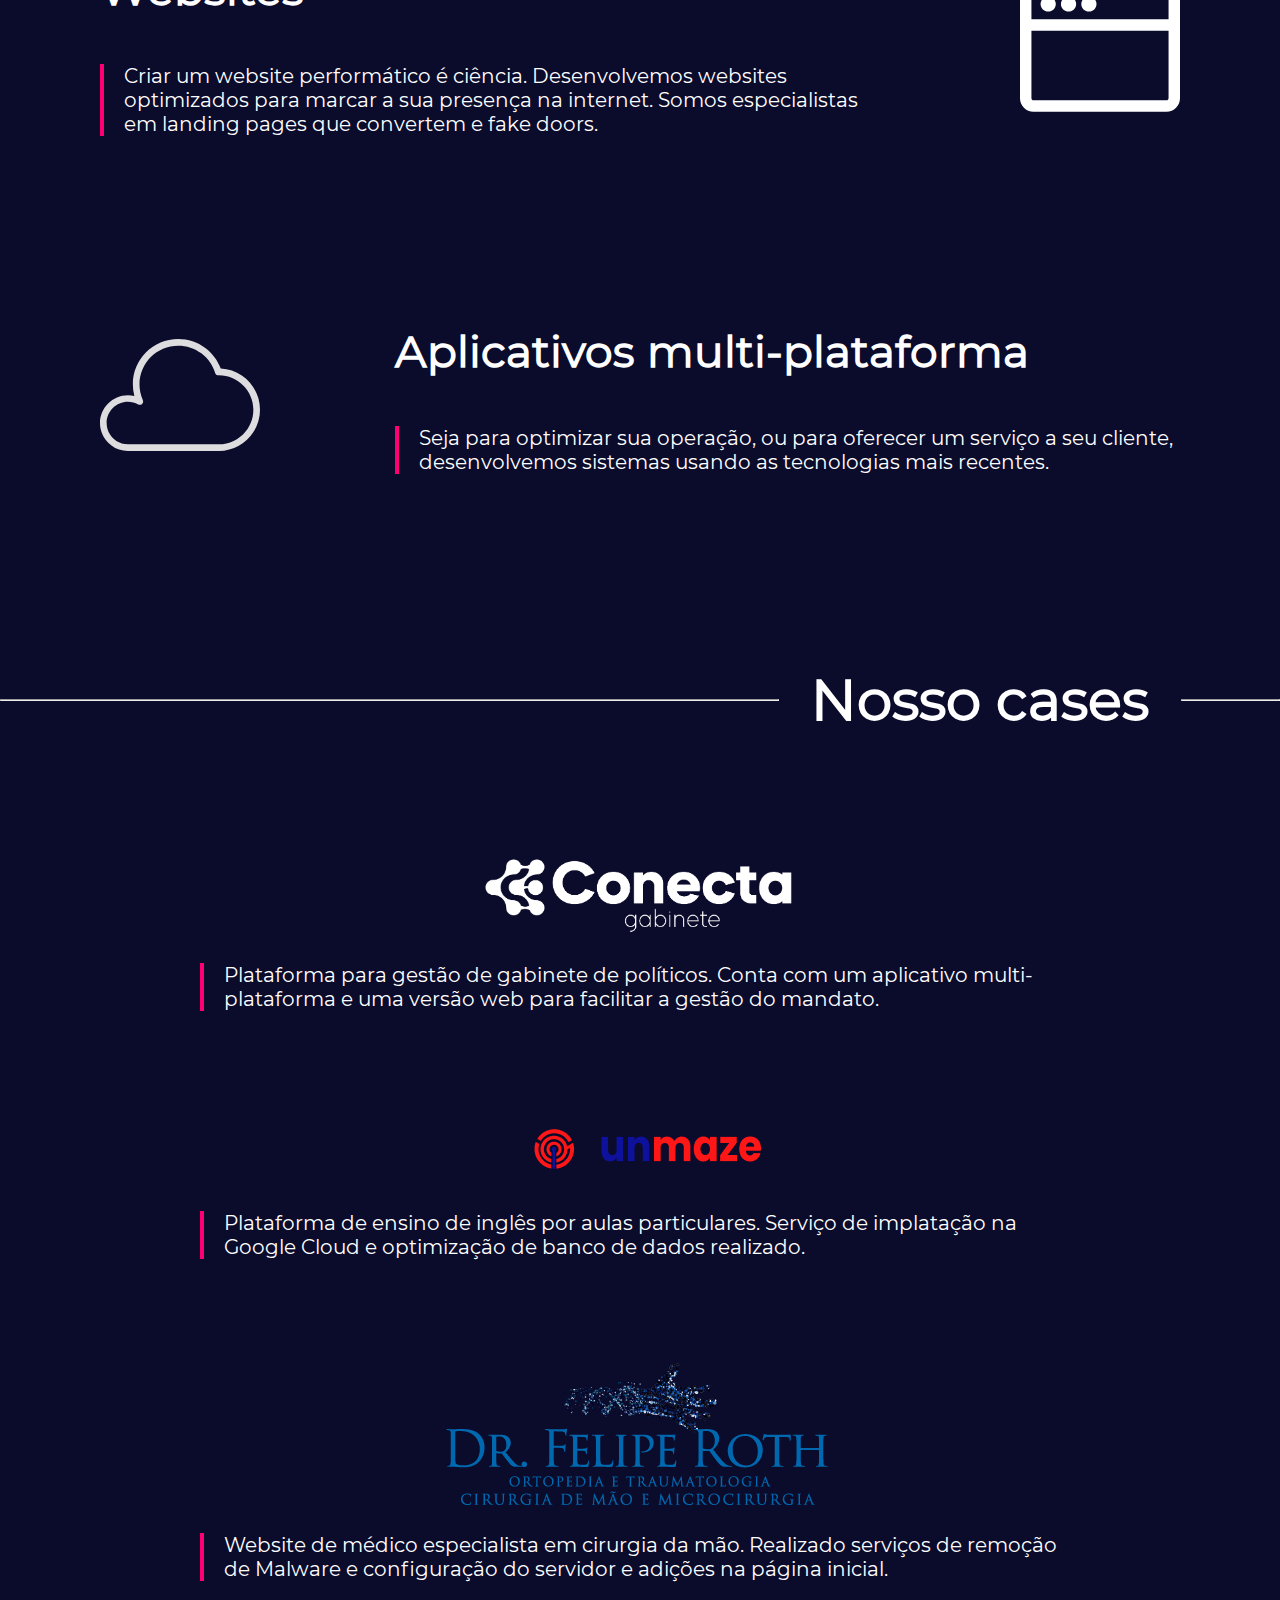
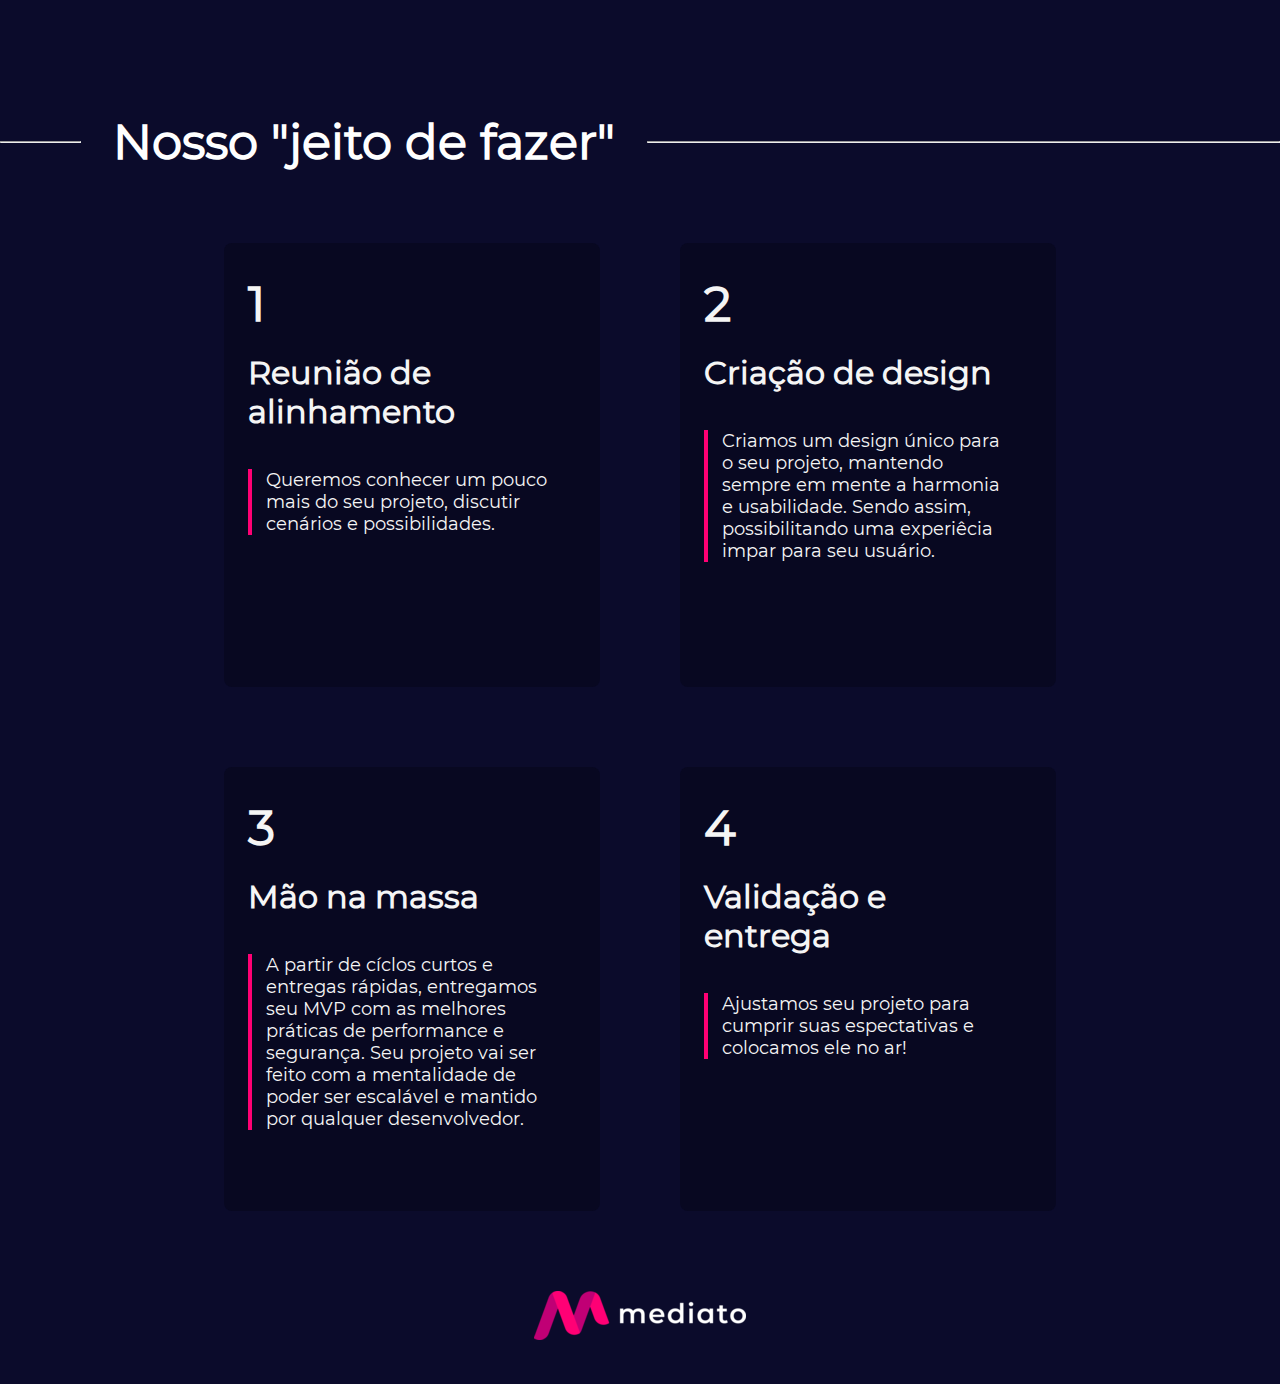
==== commit ea662012: "add missing clients" ====
--- a/index.html
+++ b/index.html
@@ -136,11 +136,28 @@
             multi-plataforma e uma versão web para facilitar a gestão do mandato.</p>
         </div>
       </div>
-    </div>
-
-
+      <div class="cases-item">
+        <div class="case-image-container">
+          <a href="https://unmaze.com.br/">
+            <img alt="logo unmaze" src="./assets/cases/Unmaze-logo-name.png">
+          </a>
+        </div>
+        <div class="cases-item-container">
+          <p class="cases-item-description">Plataforma de ensino de inglês por aulas particulares. Serviço de implatação na Google Cloud e optimização de banco de dados realizado.</p>
+        </div>
+      </div>
+      <div class="cases-item">
+        <div class="case-image-container">
+          <a href="https://feliperoth.com.br/">
+            <img alt="logo feliperoth" src="./assets/cases/logo-2x-topo-v4.png">
+          </a>
+        </div>
+        <div class="cases-item-container">
+          <p class="cases-item-description">Website de médico especialista em cirurgia da mão. Realizado serviços de remoção de Malware e configuração do servidor e adições na página inicial.</p>
+        </div>
+      </div>
+    </div>
   </section>
-
 
   <section class="how-section">
     <div class="how-title">
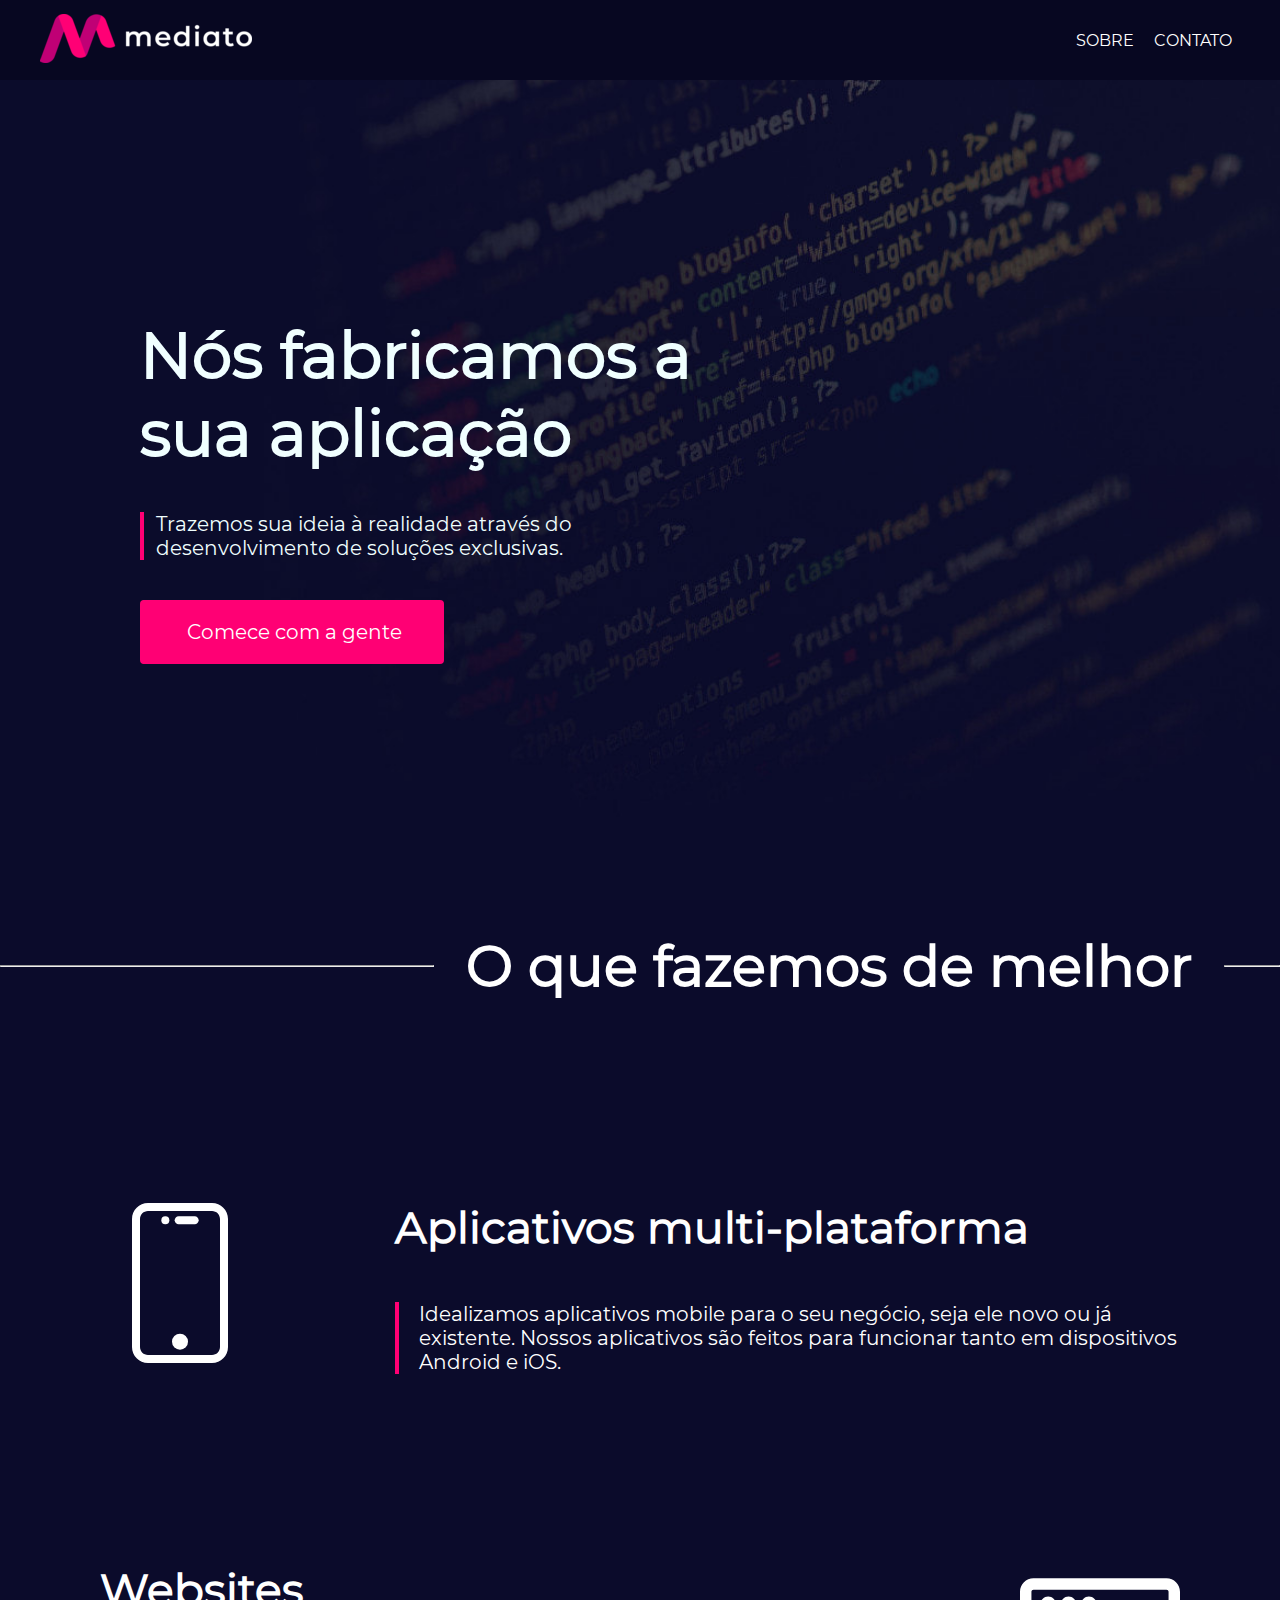
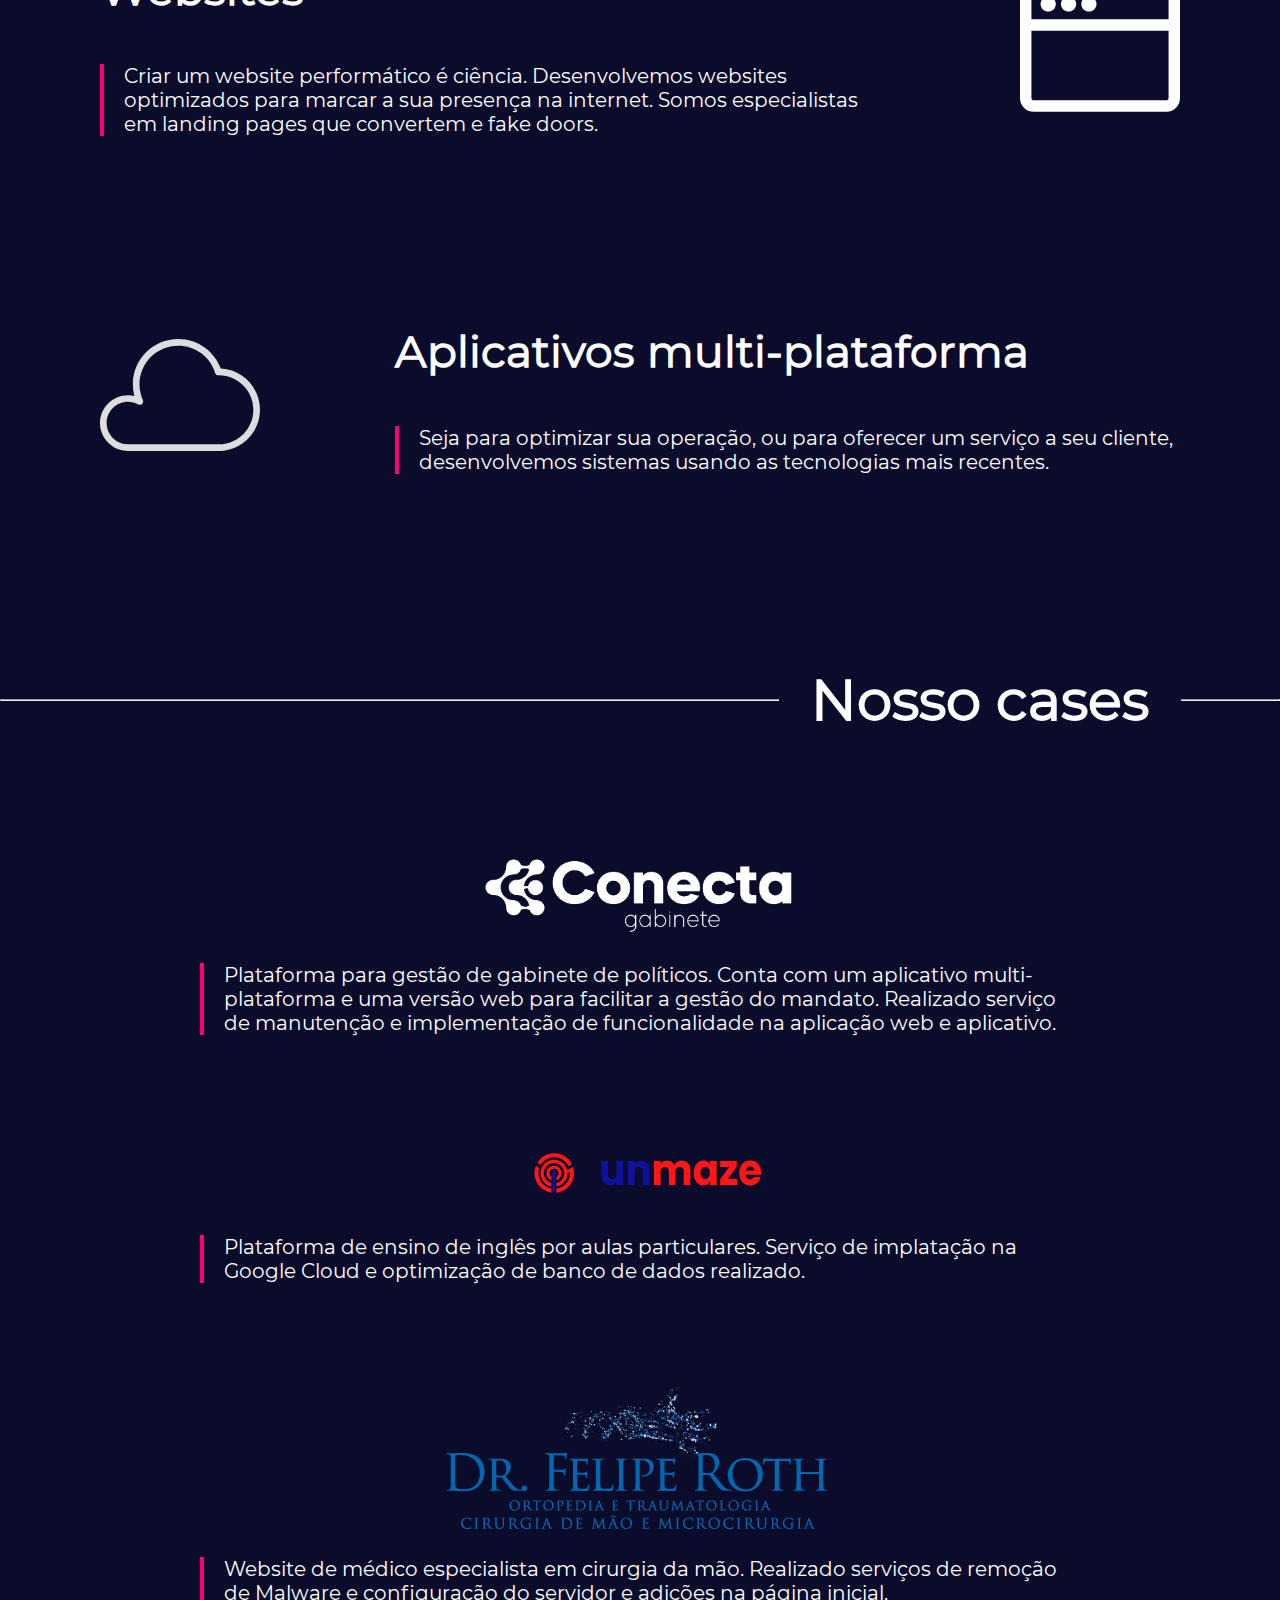
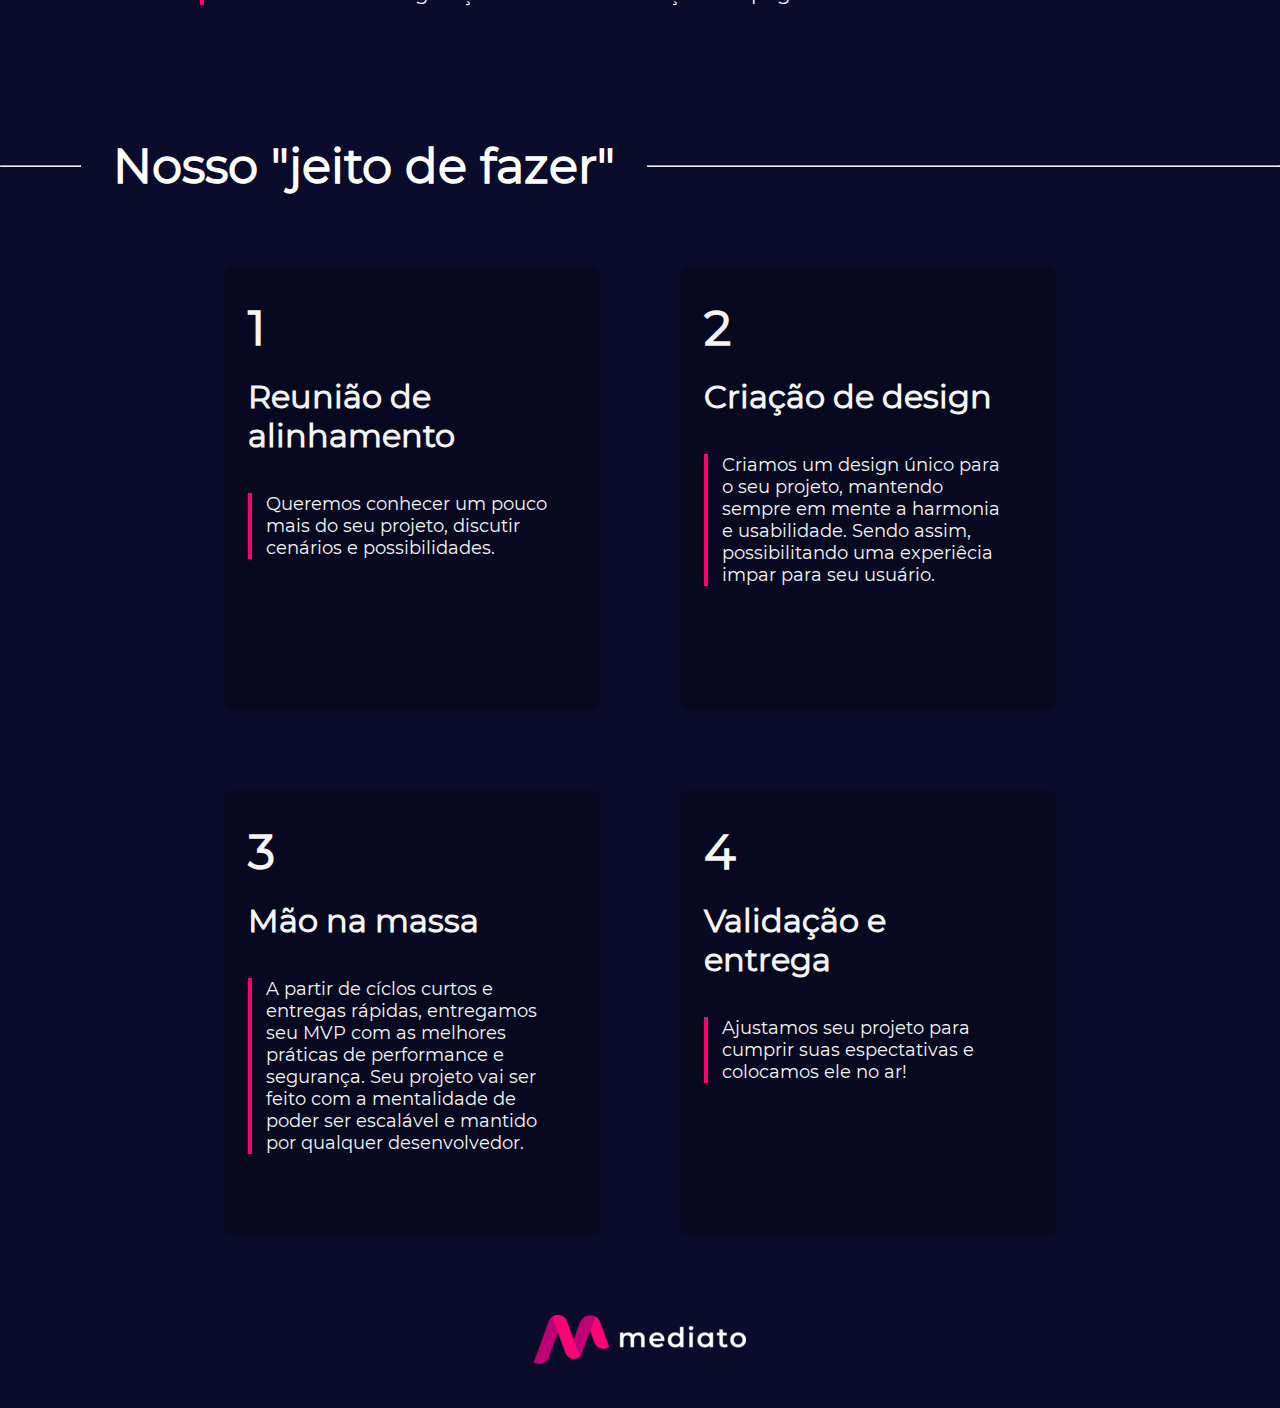
==== commit f888c120: "update description" ====
--- a/index.html
+++ b/index.html
@@ -133,7 +133,7 @@
         </div>
         <div class="cases-item-container">
           <p class="cases-item-description">Plataforma para gestão de gabinete de políticos. Conta com um aplicativo
-            multi-plataforma e uma versão web para facilitar a gestão do mandato.</p>
+            multi-plataforma e uma versão web para facilitar a gestão do mandato. Realizado serviço de manutenção e implementação de funcionalidade na aplicação web e aplicativo.</p>
         </div>
       </div>
       <div class="cases-item">
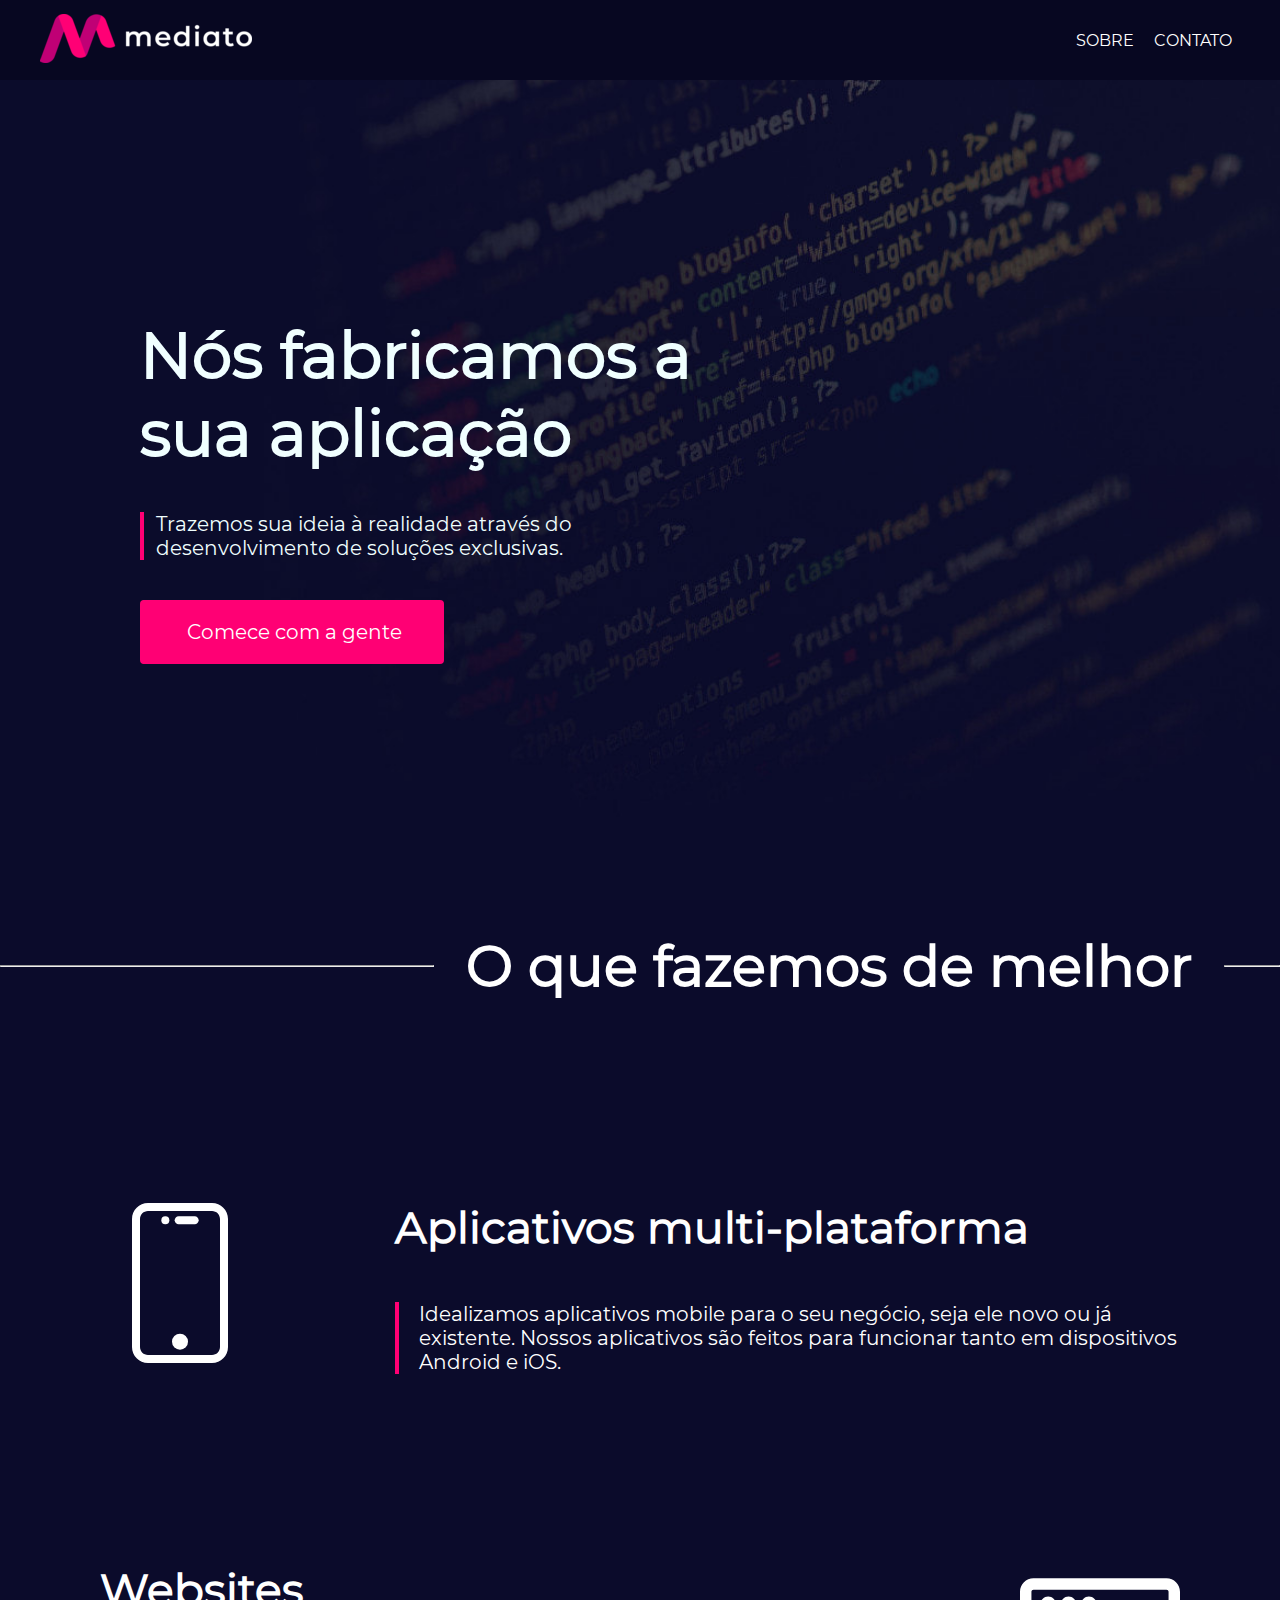
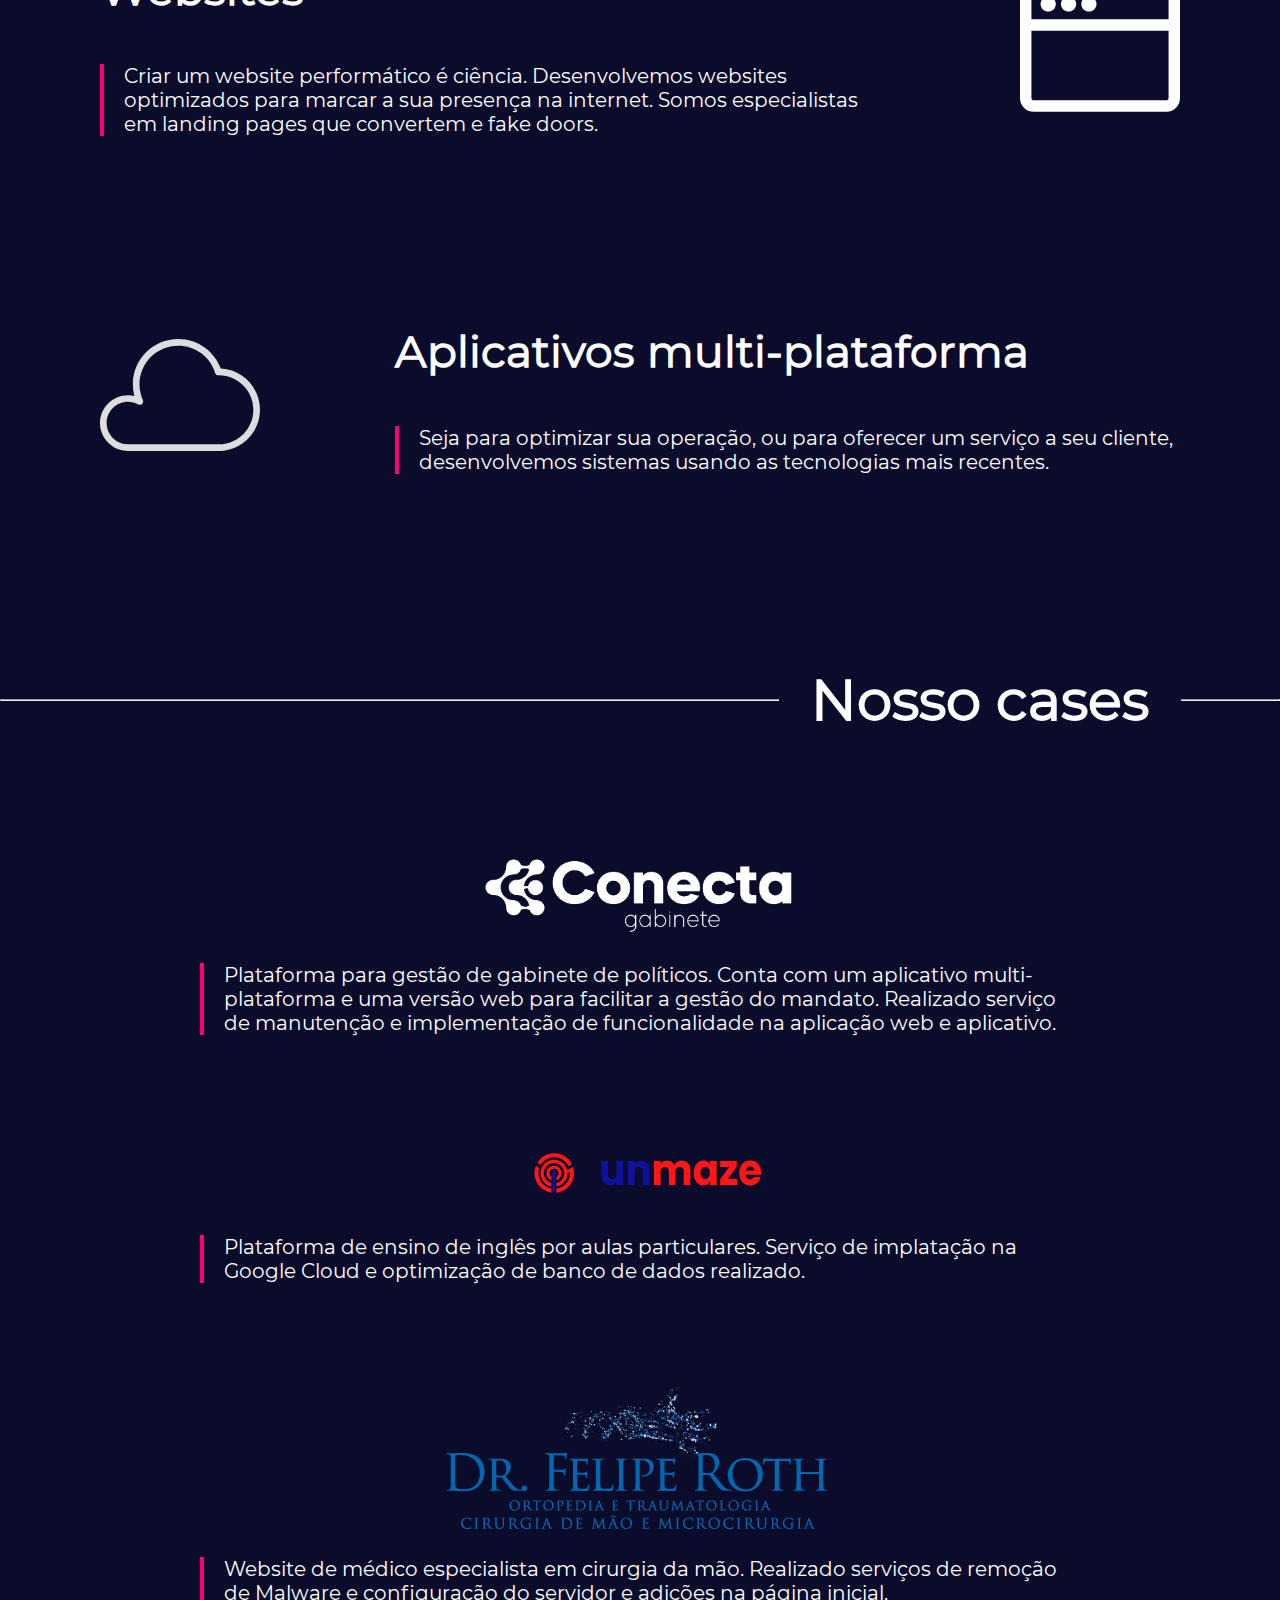
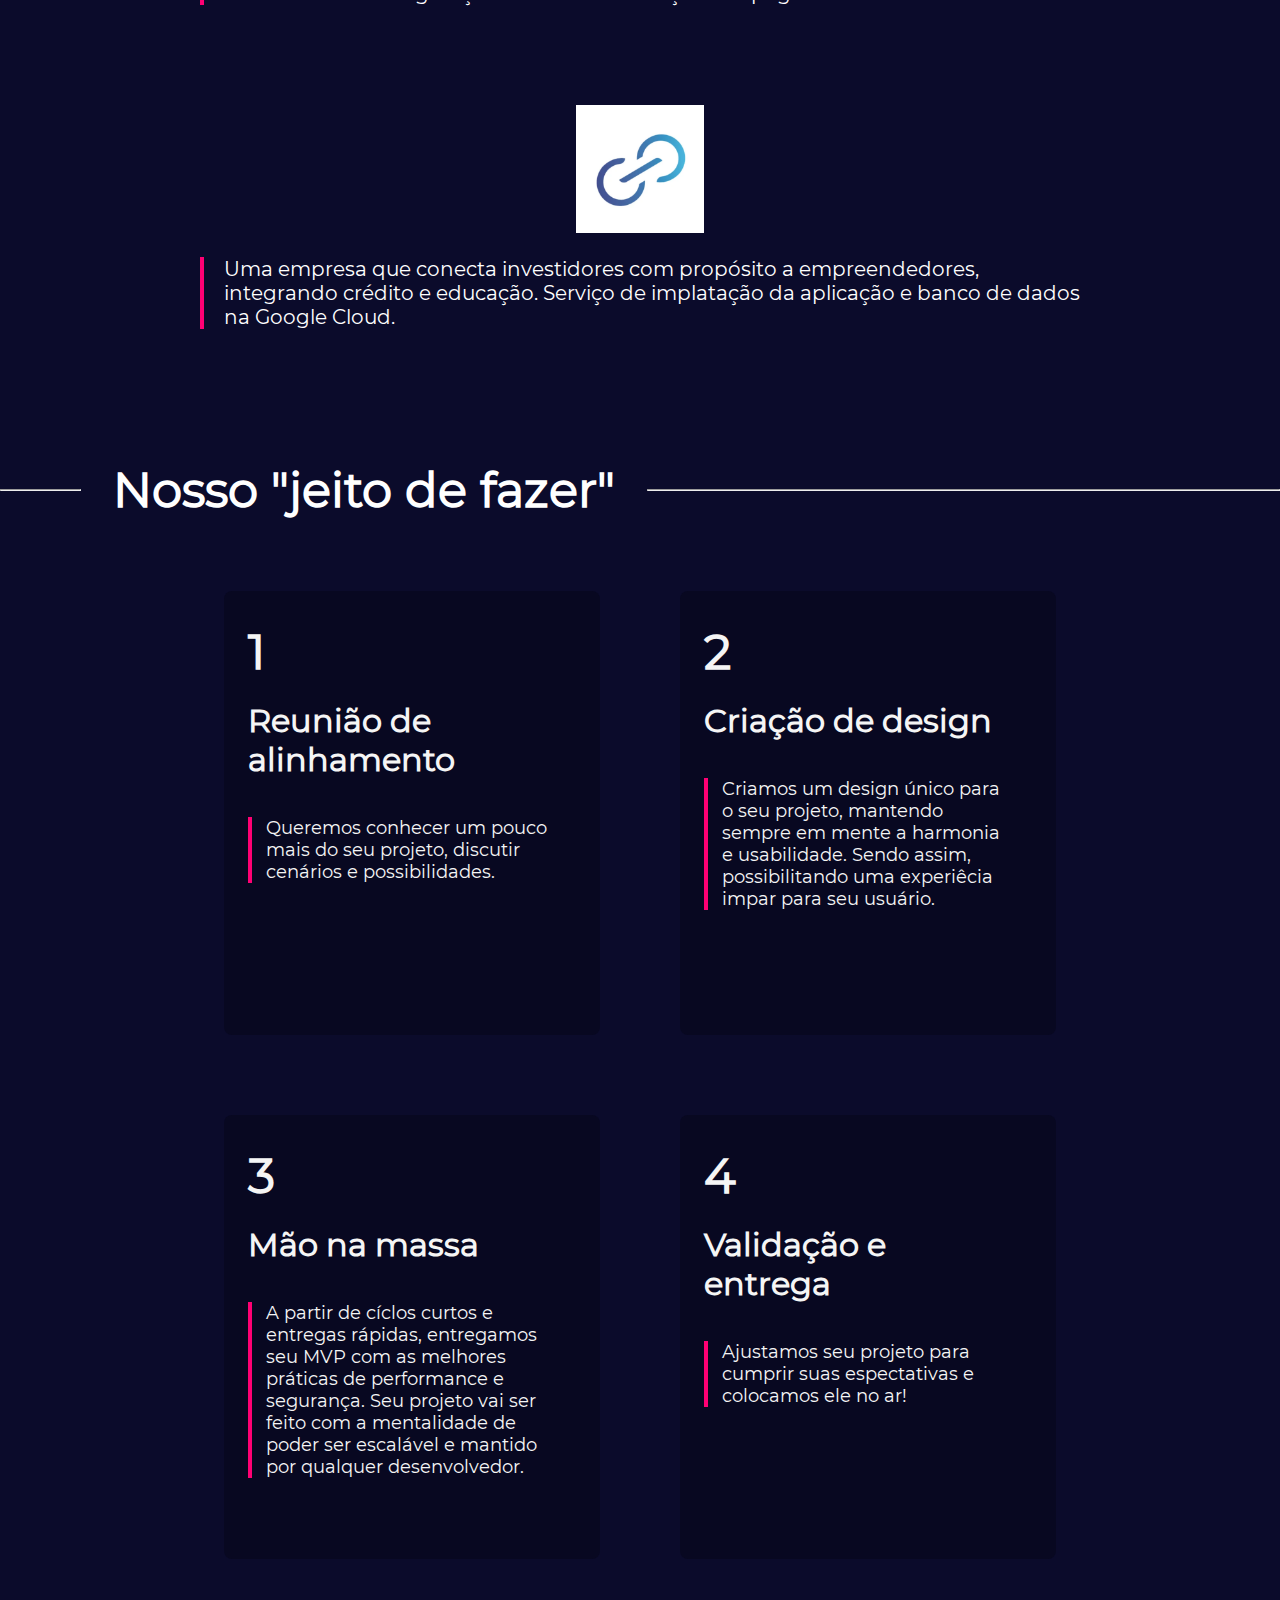
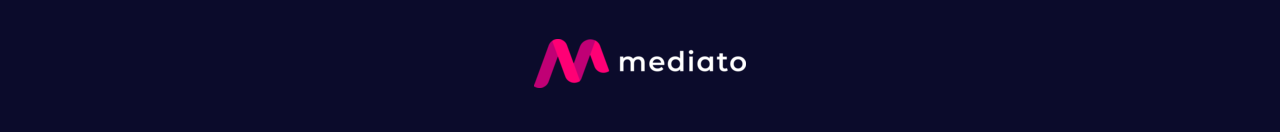
==== commit 4cc9b815: "feat: Add grana solidaria as portfolio" ====
--- a/index.html
+++ b/index.html
@@ -133,7 +133,8 @@
         </div>
         <div class="cases-item-container">
           <p class="cases-item-description">Plataforma para gestão de gabinete de políticos. Conta com um aplicativo
-            multi-plataforma e uma versão web para facilitar a gestão do mandato. Realizado serviço de manutenção e implementação de funcionalidade na aplicação web e aplicativo.</p>
+            multi-plataforma e uma versão web para facilitar a gestão do mandato. Realizado serviço de manutenção e
+            implementação de funcionalidade na aplicação web e aplicativo.</p>
         </div>
       </div>
       <div class="cases-item">
@@ -143,7 +144,8 @@
           </a>
         </div>
         <div class="cases-item-container">
-          <p class="cases-item-description">Plataforma de ensino de inglês por aulas particulares. Serviço de implatação na Google Cloud e optimização de banco de dados realizado.</p>
+          <p class="cases-item-description">Plataforma de ensino de inglês por aulas particulares. Serviço de implatação
+            na Google Cloud e optimização de banco de dados realizado.</p>
         </div>
       </div>
       <div class="cases-item">
@@ -153,7 +155,19 @@
           </a>
         </div>
         <div class="cases-item-container">
-          <p class="cases-item-description">Website de médico especialista em cirurgia da mão. Realizado serviços de remoção de Malware e configuração do servidor e adições na página inicial.</p>
+          <p class="cases-item-description">Website de médico especialista em cirurgia da mão. Realizado serviços de
+            remoção de Malware e configuração do servidor e adições na página inicial.</p>
+        </div>
+      </div>
+      <div class="cases-item">
+        <div class="case-image-container">
+          <a href="https://www.instagram.com/granasolidaria/">
+            <img width="128" height="128" alt="logo grana solidária" src="./assets/cases/grana-solidaria.webp">
+          </a>
+        </div>
+        <div class="cases-item-container">
+          <p class="cases-item-description">Uma empresa que conecta investidores com propósito a empreendedores,
+            integrando crédito e educação. Serviço de implatação da aplicação e banco de dados na Google Cloud.</p>
         </div>
       </div>
     </div>
